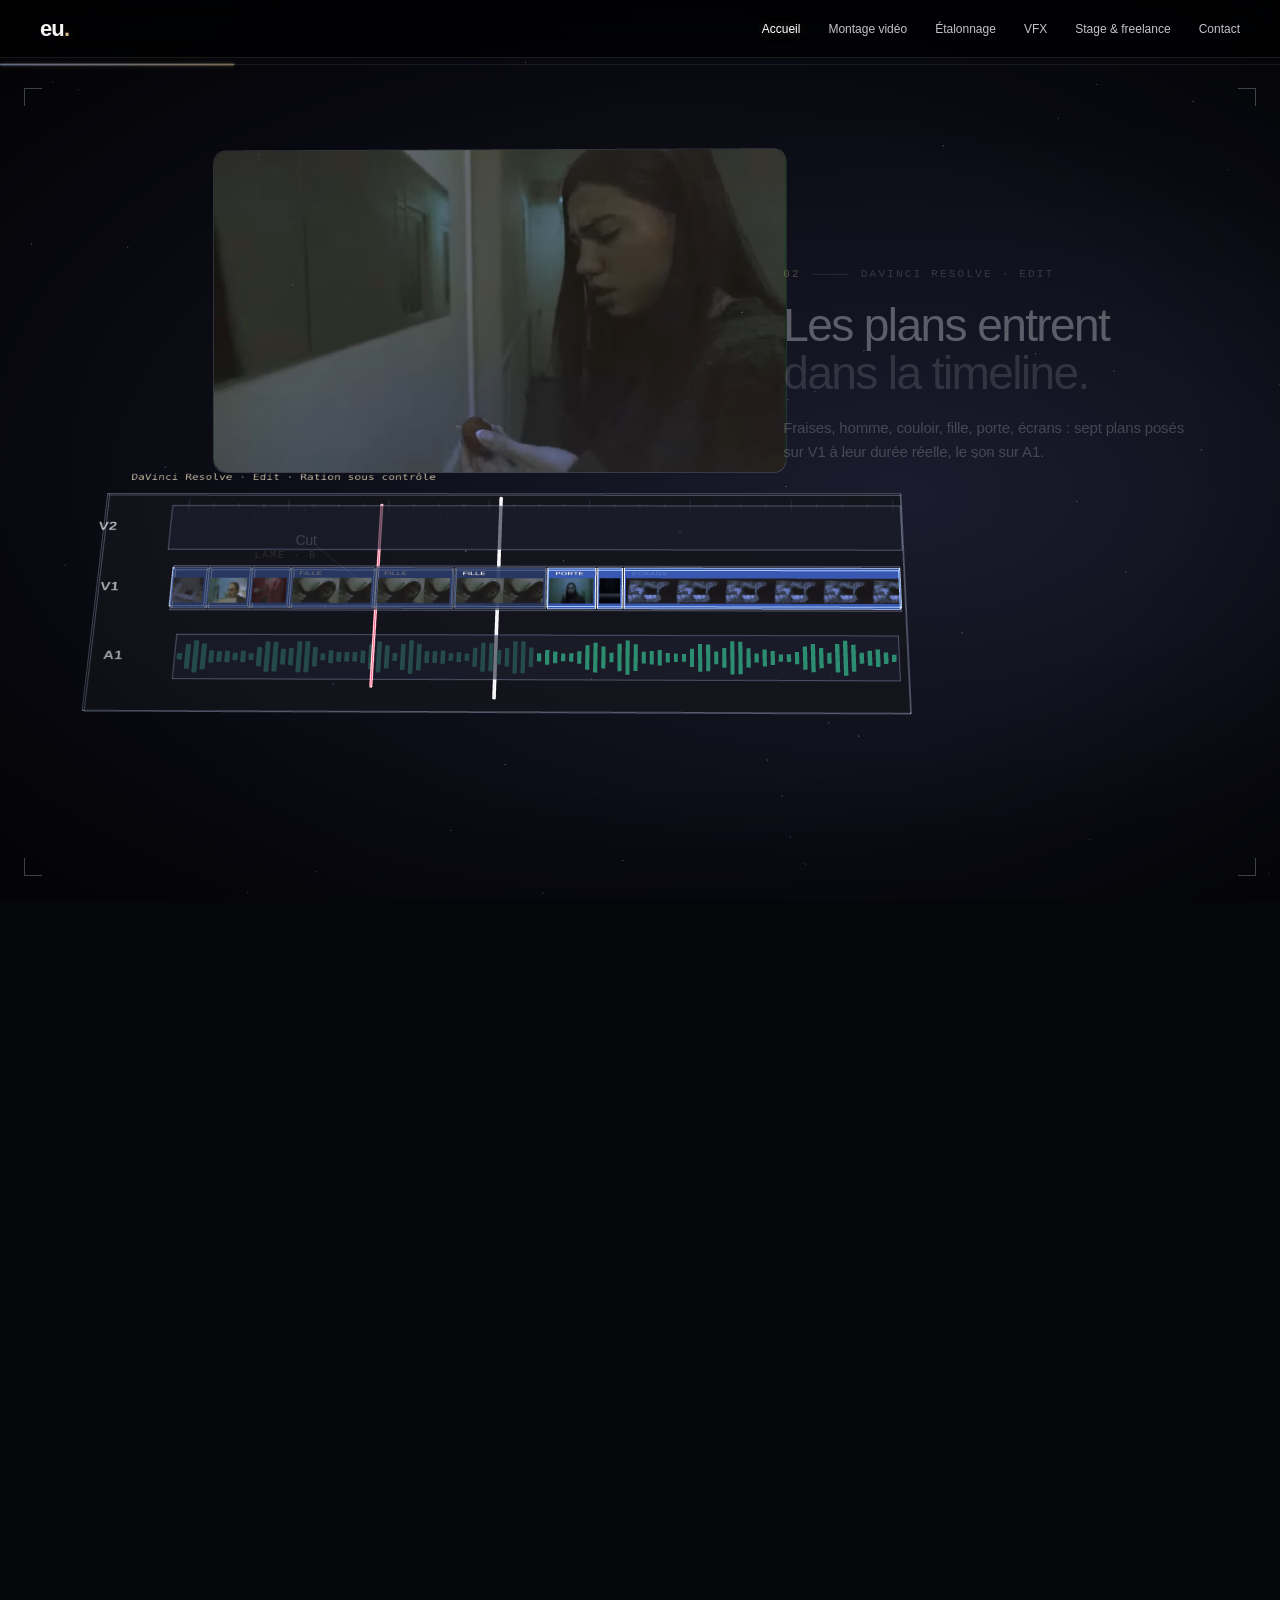
==== index.html @ d34fe2eb "Titres : le liquid glass rouge épouse exactement le cadre en verre Co-Authored-By: Claude Opus 5.5 (" ====
<!DOCTYPE html>
<html lang="fr">
<head>
<meta charset="utf-8">
<meta name="viewport" content="width=device-width, initial-scale=1">
<meta http-equiv="Content-Security-Policy" content="default-src 'self'; script-src 'self' https://www.instagram.com; style-src 'self' 'unsafe-inline' https://fonts.googleapis.com; font-src 'self' https://fonts.gstatic.com; img-src 'self' data: https://i.ytimg.com https://*.cdninstagram.com https://www.instagram.com; frame-src https://www.youtube-nocookie.com https://www.linkedin.com https://www.instagram.com; connect-src 'self' https://www.instagram.com; object-src 'none'; base-uri 'self'; form-action 'none'; upgrade-insecure-requests">
<meta name="referrer" content="strict-origin-when-cross-origin">
<title>Elishay Unglik — Monteur vidéo / VFX</title>
<meta name="description" content="Elishay Unglik, monteur vidéo, VFX et étalonnage. Le parcours d'un plan de Ration sous contrôle, de la timeline DaVinci à l'étalonnage.">
<link rel="preconnect" href="https://fonts.googleapis.com">
<link rel="preconnect" href="https://fonts.gstatic.com" crossorigin>
<link href="https://fonts.googleapis.com/css2?family=IBM+Plex+Mono:wght@400;500&family=Inter:wght@300;400;500;600;700;800&display=swap" rel="stylesheet">
<link rel="stylesheet" href="style.css?v=202610111950">
<style>
  html,body{background:#05060a}
  body{background:radial-gradient(120% 90% at 70% 55%,#1a1c2e 0%,#0b0c14 45%,#040408 100%) fixed}
  #cam3d{position:fixed;inset:0;width:100%;height:100%;display:block;z-index:0}
  .cam-vignette{position:fixed;inset:0;z-index:1;pointer-events:none;background:radial-gradient(80% 70% at 50% 50%,transparent 55%,rgba(0,0,0,.6) 100%)}
  .cam-frame{position:fixed;inset:88px 24px 24px;z-index:1;pointer-events:none}
  .cam-frame i{position:absolute;width:18px;height:18px;border-color:rgba(220,226,245,.28);border-style:solid;border-width:0}
  .cam-frame i:nth-child(1){top:0;left:0;border-top-width:1px;border-left-width:1px}
  .cam-frame i:nth-child(2){top:0;right:0;border-top-width:1px;border-right-width:1px}
  .cam-frame i:nth-child(3){bottom:0;left:0;border-bottom-width:1px;border-left-width:1px}
  .cam-frame i:nth-child(4){bottom:0;right:0;border-bottom-width:1px;border-right-width:1px}
  .cam-progress{position:fixed;left:0;right:0;top:64px;height:1px;z-index:5;background:rgba(255,255,255,.08)}
  .cam-progress span{display:block;height:100%;background:linear-gradient(90deg,#9fb0e8,#d4b98c);transform-origin:left;transform:scaleX(0);box-shadow:0 0 10px rgba(212,185,140,.5)}
  .cam-page .topbar{position:fixed;top:0;left:50%;transform:translateX(-50%);width:min(100% - 32px,1200px);z-index:6}
  #cam-lines{position:fixed;inset:0;width:100%;height:100%;z-index:2;pointer-events:none}
  #cam-lines line{stroke:rgba(225,230,248,.7);stroke-width:1}
  #cam-labels{position:fixed;inset:0;z-index:3;pointer-events:none}
  .cam-label{position:absolute;left:0;top:0;display:flex;flex-direction:column;gap:3px;white-space:nowrap;opacity:0}
  .cam-label.is-left{align-items:flex-end;text-align:right}
  .cam-label-t{font-size:14px;color:#f3f4f8;letter-spacing:-.01em}
  .cam-label-s{font:500 10px/1 'IBM Plex Mono',monospace;letter-spacing:.18em;color:rgba(212,185,140,.85)}
  .cam-panels{position:fixed;inset:0;z-index:4;pointer-events:none}
  .cam-panel{position:absolute;top:50%;margin-top:-170px;width:min(420px,40vw);visibility:hidden;opacity:0}
  .cam-panel.left{left:max(40px,6vw)}
  .cam-panel.right{right:max(40px,6vw)}
  .cam-panel.center{left:50%;margin-left:min(-210px,-20vw);text-align:center;top:auto;bottom:12vh;margin-top:0}
  .cam-panel a,.cam-panel button{pointer-events:auto}
  .cam-eyebrow{display:flex;align-items:center;gap:12px;font:500 11px/1 'IBM Plex Mono',monospace;letter-spacing:.2em;color:rgba(230,233,245,.55);margin-bottom:22px}
  .cam-eyebrow b{font-weight:500;color:#d4b98c}
  .cam-eyebrow i{width:36px;height:1px;background:rgba(230,233,245,.35)}
  .cam-panel.center .cam-eyebrow{justify-content:center}
  .cam-panel h2,.cam-panel .cam-h{margin:0 0 18px;font-size:clamp(30px,3.6vw,50px);line-height:1.04;letter-spacing:-.035em;font-weight:500;color:#f5f5f7}
  .cam-panel h2 em,.cam-panel .cam-h em{font-style:normal;color:rgba(245,245,247,.42)}
  .cam-panel p{margin:0;font-size:15px;line-height:1.6;color:rgba(235,237,245,.68)}
  .cam-stats{display:flex;gap:34px;margin-top:28px}
  .cam-stats.center{justify-content:center}
  .cam-stats div{display:flex;flex-direction:column;gap:8px}
  .cam-stats strong{font-size:30px;font-weight:400;letter-spacing:-.03em;color:#f5f5f7}
  .cam-stats span{font:500 10px/1 'IBM Plex Mono',monospace;letter-spacing:.18em;color:rgba(230,233,245,.45)}
  .cam-cta{display:flex;gap:12px;margin-top:28px;flex-wrap:wrap}
  .cam-panel.center .cam-cta{justify-content:center}
  .cam-spacer{height:800vh;position:relative}
  .cam-spacer #contact{position:absolute;bottom:0;height:1px;width:1px}
  .cam-mail{font:500 15px/1.4 'IBM Plex Mono',monospace;color:#d4b98c!important;user-select:all}
  .cam-hint{position:fixed;left:50%;bottom:28px;transform:translateX(-50%);z-index:4;font:500 10px/1 'IBM Plex Mono',monospace;letter-spacing:.24em;color:rgba(230,233,245,.45);transition:opacity .4s}
  @media (max-width:759px){
    .cam-panel,.cam-panel.left,.cam-panel.right,.cam-panel.center{left:20px;right:20px;width:auto;top:auto;bottom:40px;margin:0;text-align:left}
    .cam-panel.center .cam-eyebrow,.cam-panel.center .cam-cta,.cam-stats.center{justify-content:flex-start}
    .cam-panel h2,.cam-panel .cam-h{font-size:30px}
    .cam-panel p{font-size:14px}
    .cam-stats{gap:22px;margin-top:18px}
    .cam-stats strong{font-size:24px}
    .cam-frame{inset:80px 12px 12px}
    .cam-label-t{font-size:12px}
    .cam-hint{display:none}
  }
</style>
</head>
<body class="cam-page">
<div class="page">
<header class="topbar">
  <a href="index.html" class="logo" aria-label="Accueil">eu<span class="accent">.</span></a>
  <nav class="nav mono">
    <a href="index.html" class="active" aria-current="page">Accueil</a>
    <a href="projets.html">Montage vidéo</a>
    <a href="etalonnage.html">Étalonnage</a>
    <a href="vfx.html">VFX</a>
    <a href="freelance.html">Stage &amp; freelance</a>
    <a href="index.html#contact">Contact</a>
  </nav>
</header>
</div>

<div class="cam-progress" aria-hidden="true"><span></span></div>
<canvas id="cam3d" aria-hidden="true"></canvas>
<div class="cam-vignette" aria-hidden="true"></div>
<div class="cam-frame" aria-hidden="true"><i></i><i></i><i></i><i></i></div>
<svg id="cam-lines" aria-hidden="true"></svg>
<div id="cam-labels" aria-hidden="true"></div>

<main class="cam-panels">
  <section class="cam-panel left">
    <div class="cam-eyebrow"><b>01</b><i></i>ELISHAY UNGLIK · MONTEUR VIDÉO / VFX</div>
    <h1 class="cam-h">Le rush, <em>tel qu'il sort de la caméra.</em></h1>
    <p>Voici le parcours d'un plan de Ration sous contrôle (EICAR 2026), du LOG brut à l'image finale : montage, VFX et étalonnage.</p>
    <div class="cam-cta"><a href="#" class="btn btn-fill" data-next>Décortiquer ↓</a><a href="projets.html" class="btn btn-line">Voir les projets</a></div>
  </section>
  <section class="cam-panel right">
    <div class="cam-eyebrow"><b>02</b><i></i>DAVINCI RESOLVE · EDIT</div>
    <h2>Les plans entrent <em>dans la timeline.</em></h2>
    <p>Fraises, homme, couloir, fille, porte, écrans : sept plans posés sur V1 à leur durée réelle, le son sur A1.</p>
  </section>
  <section class="cam-panel left">
    <div class="cam-eyebrow"><b>03</b><i></i>CUT · ZOOM</div>
    <h2>Couper au bon moment, <em>recadrer au plus juste.</em></h2>
    <p>Un coup de lame ouvre le long plan de la fille, puis un zoom resserre le cadre sur l'action.</p>
  </section>
  <section class="cam-panel right">
    <div class="cam-eyebrow"><b>04</b><i></i>REMPLACEMENT</div>
    <h2>Le méchant <em>prend sa place.</em></h2>
    <p>Le morceau coupé est remplacé par le plan B, calé à l'image près dans la timeline.</p>
  </section>
  <section class="cam-panel left">
    <div class="cam-eyebrow"><b>05</b><i></i>AFTER EFFECTS · ROTO</div>
    <h2>L'image se sépare <em>en calques.</em></h2>
    <p>La comédienne est détourée avec une spline de rotoscopie : elle passe sur son propre calque, prête pour les effets.</p>
  </section>
  <section class="cam-panel right">
    <div class="cam-eyebrow"><b>06</b><i></i>AFTER EFFECTS · MOTION</div>
    <h2>Le titre s'anime <em>et suit le visage.</em></h2>
    <p>Un point de tracking accroche les éléments graphiques au visage pendant que le titre entre dans le cadre.</p>
  </section>
  <section class="cam-panel left">
    <div class="cam-eyebrow"><b>07</b><i></i>DAVINCI RESOLVE · COLOR</div>
    <h2>Du LOG <em>au FINAL.</em></h2>
    <p>Les roues Lift, Gamma et Gain et trois nœuds de correction donnent au film ses verts froids et ses ombres denses. Le volet montre l'avant et l'après.</p>
  </section>
  <section class="cam-panel center">
    <div class="cam-eyebrow"><b>08</b><i></i>CONTACT</div>
    <h2>Un projet <em>à monter ?</em></h2>
    <p class="cam-mail">elishay.unglik@gmail.com</p>
    <div class="cam-cta"><a href="mailto:elishay.unglik@gmail.com" class="btn btn-fill">M'écrire</a><a href="https://www.instagram.com/eli.glik/" target="_blank" rel="noopener" class="btn btn-line">@eli.glik</a><a href="assets/Elishay-Unglik-CV.pdf" target="_blank" rel="noopener" download class="btn btn-line">CV ↓</a><a href="projets.html" class="btn btn-line">Voir les projets</a></div>
  </section>
</main>
<div class="cam-hint" aria-hidden="true">SCROLLEZ POUR DÉCORTIQUER</div>
<div class="cam-spacer"><span id="contact"></span></div>

<script type="module" src="assets/test2.js?v=202610111924"></script>
</body>
</html>
---- style.css ----
/* Coolvetica (Typodermic, dafont) : déposer le fichier dans assets/fonts/ */
@font-face{font-family:'Coolvetica';src:url('assets/fonts/coolvetica.woff2') format('woff2'),url('assets/fonts/coolvetica.otf') format('opentype'),url('assets/fonts/coolvetica.ttf') format('truetype');font-weight:400 900;font-display:swap}
:root{
  --display:'Coolvetica','Inter',system-ui,sans-serif;
  --accent:#4B5A2A;
  --bg:#F7F3F2;
  --surface:#EEE7E5;
  --line:#E0D8D6;
  --line-strong:#B8AEAC;
  --ink:#161615;
  --text:#2a2926;
  --muted:#6a6762;
  --body:#4a4844;
  --dark:#2c3319;
  --mono:'IBM Plex Mono',monospace;
}
*{box-sizing:border-box}
html{scroll-behavior:smooth}
body{margin:0;background:var(--bg);color:var(--text);font-family:'Inter',system-ui,sans-serif;-webkit-font-smoothing:antialiased}
a{color:var(--ink);text-decoration:none}
a:hover{color:var(--accent)}
img{max-width:100%}
.mono{font-family:var(--mono)}
.accent{color:var(--accent)}
.heavy{font-weight:800}
.muted{color:var(--muted);font-weight:300}
.tabular{font-variant-numeric:tabular-nums}

.page{max-width:1280px;margin:0 auto;padding:0 clamp(16px,5vw,64px);display:flex;flex-direction:column}

/* Header */
.topbar{display:flex;flex-wrap:wrap;gap:16px 32px;justify-content:space-between;align-items:center;padding:28px 0;border-bottom:1px solid var(--line)}
.logo{display:flex;align-items:center;justify-content:center;width:48px;height:48px;border:1px solid var(--accent);font-weight:500;font-size:20px;letter-spacing:-1px}
.nav{display:flex;flex-wrap:wrap;gap:8px 28px;font-size:13px;letter-spacing:1px;text-transform:uppercase}
.nav a{color:var(--body);padding:12px 0}

/* Hero */
.hero{display:flex;flex-direction:column;gap:56px;padding:clamp(56px,9vw,120px) 0 64px}
.meta{display:flex;flex-wrap:wrap;gap:8px 24px;justify-content:space-between;font-size:12px;letter-spacing:1.5px;color:var(--muted)}
.hero h1{margin:0;font-weight:300;font-size:clamp(44px,8vw,120px);line-height:1;letter-spacing:-.05em;color:var(--ink)}
.hero-foot{display:flex;flex-direction:column;gap:32px}
.hero-cta{display:flex;flex-direction:column;gap:20px;align-items:flex-start}
.hero-tags{display:flex;flex-direction:column;gap:6px;font-size:13px;letter-spacing:1px;color:var(--muted)}
.buttons{display:flex;flex-wrap:wrap;gap:12px}
.btn{display:inline-flex;align-items:center;gap:12px;min-height:48px;padding:0 26px;font-weight:500;font-size:15px}
.btn-lg{min-height:56px;padding:0 28px;font-size:16px}
.btn-fill{background:var(--accent);color:var(--bg)}
.btn-fill:hover{color:var(--bg);background:#3d4a22}
.btn-line{border:1px solid var(--line-strong);color:var(--ink)}

/* Cards */
.card{position:relative;display:flex;flex-direction:column;justify-content:space-between;background:var(--surface);border:1px solid var(--line);color:var(--ink);overflow:hidden;transition:border-color .2s,transform .2s}
.card:hover{border-color:var(--accent);transform:translateY(-3px);color:var(--ink)}
.card-meta{position:relative;z-index:1;display:flex;justify-content:space-between;gap:12px;font-size:11px;letter-spacing:1px;color:var(--muted)}


/* Sections */
.section{display:flex;flex-direction:column;gap:32px;padding:clamp(80px,10vw,128px) 0 0}
#parcours{gap:48px}
#competences{gap:40px}
.section-head{position:relative;display:flex;flex-wrap:wrap;gap:12px;justify-content:space-between;align-items:baseline;padding-top:24px}
.section-head .wipe-in{position:absolute;top:0;left:0;right:0;height:1px;background:var(--accent)}
.section-head h2{margin:0;font-weight:500;font-size:clamp(32px,4vw,48px);letter-spacing:-.03em;color:var(--ink)}
.section-head .mono{font-size:13px}

/* Projects */
.grid{display:grid;grid-template-columns:repeat(auto-fill,minmax(min(100%,340px),1fr));gap:16px}
.project{aspect-ratio:3/2;padding:28px}
.card-body{position:relative;z-index:1;display:flex;flex-direction:column;gap:10px}
.card-title{font-weight:500;font-size:30px;letter-spacing:-.03em;line-height:1.1}
.card-sub{font-size:14px;color:#5a5853}

.project.dark{background:var(--dark);border-color:var(--dark);color:#f2f2ef}
.project.dark .card-meta{color:#d4b98c}
.project.dark .card-sub{color:#d6d0c4}
.project.dark:hover{color:#f2f2ef;border-color:#d4b98c}

.project.service{background:var(--bg);border:1px dashed var(--accent)}
.project.service .card-meta{color:var(--accent)}

/* Project cards with a video thumbnail */
.project.has-thumb{background:var(--dark);border-color:var(--dark);color:#f2f2ef}
.project.has-thumb .thumb{position:absolute;inset:0;width:100%;height:100%;object-fit:cover;filter:saturate(.9);transition:transform .6s cubic-bezier(.19,1,.22,1)}
.project.has-thumb::after{content:"";position:absolute;inset:0;background:linear-gradient(180deg,rgba(22,22,21,.55) 0%,rgba(22,22,21,.05) 35%,rgba(22,22,21,.15) 55%,rgba(22,22,21,.85) 100%)}
.project.has-thumb .card-meta{color:#ece4d6}
.project.has-thumb .card-sub{color:#d6d0c4}
.project.has-thumb:hover{color:#f2f2ef;border-color:#d4b98c}
.project.has-thumb:hover .thumb{transform:scale(1.04)}

/* About */
.about{display:grid;grid-template-columns:repeat(auto-fit,minmax(min(100%,380px),1fr));gap:48px 72px;align-items:start}
.portrait{position:relative;border:1px solid var(--accent);padding:14px}
.portrait img{display:block;width:100%;aspect-ratio:4/5;object-fit:cover;object-position:50% 30%;filter:grayscale(1) contrast(1.05)}
.corner{position:absolute;font-size:15px}
.corner.tl{top:-10px;left:-6px}
.corner.br{bottom:-11px;right:-6px}
.about-text{display:flex;flex-direction:column;gap:28px}
.lead{margin:0;font-weight:300;font-size:clamp(26px,3vw,38px);line-height:1.2;letter-spacing:-.02em;color:var(--ink)}
.bio{margin:0;font-size:17px;line-height:1.7;color:var(--body)}
.timeline{display:flex;flex-direction:column;font-size:15px}
.row{display:grid;grid-template-columns:120px minmax(0,1fr);gap:16px;padding:18px 0;border-top:1px solid var(--line)}
.row:last-child{border-bottom:1px solid var(--line)}
.row>.mono{font-size:12px;padding-top:3px}
.row>div{display:flex;flex-direction:column;gap:4px}
.row-title{color:var(--ink);font-weight:500}
.row-sub{color:var(--muted)}

/* Skills */
.skills{display:grid;grid-template-columns:repeat(auto-fit,minmax(min(100%,260px),1fr));gap:16px}
.skill-box{display:flex;flex-direction:column;gap:18px;padding:28px;background:var(--surface)}
.skill-box .label{font-size:12px;letter-spacing:1px;color:var(--muted)}
.icons{display:flex;flex-wrap:wrap;gap:12px;align-items:center}
.icons img{width:44px;height:44px;border-radius:9px;object-fit:contain}

/* Contact */
.contact{display:flex;flex-direction:column;gap:40px;padding:clamp(96px,12vw,160px) 0 clamp(80px,10vw,120px)}
.contact-meta{padding-top:24px;border-top:1px solid var(--accent)}
.contact h2{margin:0;font-weight:300;font-size:clamp(44px,8vw,120px);line-height:1.02;letter-spacing:-.05em;color:var(--ink)}

.footer{display:flex;flex-wrap:wrap;gap:12px 24px;justify-content:space-between;padding:28px 0 36px;border-top:1px solid var(--line);font-size:12px;letter-spacing:1px;color:var(--muted)}

/* Animations */
@keyframes lineUp{from{transform:translateY(105%)}to{transform:translateY(0)}}
@keyframes dotPop{0%{transform:scale(0)}70%{transform:scale(1.4)}100%{transform:scale(1)}}
@keyframes wipe{from{transform:scaleX(0)}to{transform:scaleX(1)}}
@keyframes track{from{letter-spacing:.6em;opacity:0;filter:blur(6px)}to{opacity:1;filter:blur(0)}}
@keyframes fadeUp{from{opacity:0;transform:translateY(18px)}to{opacity:1;transform:none}}
@keyframes blink{0%,49%{opacity:1}50%,100%{opacity:.15}}
@keyframes reveal{from{clip-path:inset(0 100% 0 0);transform:translateX(-24px)}to{clip-path:inset(0 0 0 0);transform:none}}
.mask{display:block;overflow:hidden;padding:.12em .2em .2em 0;margin:-.12em 0 -.14em}
.mask>span{display:inline-block;animation:lineUp 1.1s cubic-bezier(.19,1,.22,1) both}
.d1{animation-delay:.15s!important}.d2{animation-delay:.32s!important}
.pop{display:inline-block;animation:dotPop .6s cubic-bezier(.34,1.56,.64,1) 1.05s both}
.rule{height:1px;background:var(--accent);transform-origin:left;animation:wipe 1.2s cubic-bezier(.77,0,.18,1) .6s both}
.track{animation:track 1.1s ease-out .2s both}
.fade{animation:fadeUp .9s ease-out 1.1s both}
.rec{animation:blink 1s steps(1) infinite}
@supports (animation-timeline:view()){
  .reveal{animation:reveal linear both;animation-timeline:view();animation-range:entry 10% cover 30%}
  .wipe-in{transform-origin:left;animation:wipe linear both;animation-timeline:view();animation-range:entry 0% cover 25%}
  .wipe-in.static{animation:none}
  .mask-scroll>span{display:inline-block;animation:lineUp linear both;animation-timeline:view();animation-range:entry 20% cover 35%}
}
@media (prefers-reduced-motion:reduce){*{animation:none!important;transition:none!important}html{scroll-behavior:auto}}

/* Multi-page: nav active, page heroes */
.nav a.active{color:var(--accent)}
.nav a.active::after{content:"";display:block;height:1px;background:var(--accent);margin-top:4px}
.page-hero{display:flex;flex-direction:column;gap:40px;padding:clamp(48px,8vw,104px) 0 0}
.page-hero h1{margin:0;font-weight:300;font-size:clamp(48px,9vw,136px);line-height:1;letter-spacing:-.05em;color:var(--ink)}
.page-intro{display:flex;flex-wrap:wrap;gap:16px 64px;justify-content:space-between;align-items:flex-end}
.page-intro .bio{max-width:62ch;min-width:0}
.section-tight{padding-top:clamp(56px,7vw,88px)}

/* Home: explore cards */
.explore{display:flex;flex-direction:column;gap:16px}
.explore-card{aspect-ratio:21/8;min-height:240px;max-width:100%;padding:clamp(20px,3vw,36px)}
.explore-card .explore-title{font-size:clamp(40px,6vw,88px)}
.explore-title{font-weight:800;font-size:clamp(36px,4vw,52px);letter-spacing:-.04em;line-height:1}
.card.dark{background:var(--dark);border-color:var(--dark);color:#f2f2ef}
.card.dark .card-meta{color:#d4b98c}
.card.dark .card-sub{color:#d6d0c4}
.card.dark:hover{color:#f2f2ef;border-color:#d4b98c}
.card.has-thumb{background:var(--dark);border-color:var(--dark);color:#f2f2ef}
.card.has-thumb .thumb{position:absolute;inset:0;width:100%;height:100%;object-fit:cover;transition:transform .6s cubic-bezier(.19,1,.22,1)}
.card.has-thumb::after{content:"";position:absolute;inset:0;background:linear-gradient(180deg,rgba(22,22,21,.55) 0%,rgba(22,22,21,.05) 35%,rgba(22,22,21,.15) 55%,rgba(22,22,21,.85) 100%)}
.card.has-thumb .card-meta{color:#ece4d6}
.card.has-thumb .card-sub{color:#d6d0c4}
.card.has-thumb:hover{color:#f2f2ef;border-color:#d4b98c}
.card.has-thumb:hover .thumb{transform:scale(1.04)}

/* Étalonnage: large film rows */
.grades{display:flex;flex-direction:column}
.grade{display:grid;grid-template-columns:minmax(0,1.6fr) minmax(0,1fr);gap:24px 48px;align-items:end;padding:32px 0;border-top:1px solid var(--line);color:var(--ink)}
.grade:last-child{border-bottom:1px solid var(--line)}
.grade:hover{color:var(--ink)}
.grade-media{position:relative;aspect-ratio:16/9;max-width:100%;background:var(--dark);overflow:hidden}
.grade-media .thumb{position:absolute;inset:0;width:100%;height:100%;object-fit:cover;transition:transform .6s cubic-bezier(.19,1,.22,1)}
.grade:hover .grade-media .thumb{transform:scale(1.03)}
.grade-play{position:absolute;z-index:1;left:20px;bottom:20px;width:56px;height:56px;border:1px solid rgba(247,238,230,.7);display:flex;align-items:center;justify-content:center;background:rgba(22,22,21,.35)}
.grade-tc{position:absolute;z-index:1;right:16px;top:14px;font-size:11px;letter-spacing:1px;color:#ece4d6}
.grade-info{display:flex;flex-direction:column;gap:10px;min-width:0}
.grade-meta{font-size:11px;letter-spacing:1px;color:var(--muted)}
.grade-title{font-weight:500;font-size:clamp(26px,3vw,38px);letter-spacing:-.03em;line-height:1.1}
.grade:hover .grade-title{color:var(--accent)}
@media (max-width:760px){.grade{grid-template-columns:1fr}}

/* VFX */
.vfx-layout{display:grid;grid-template-columns:1fr;gap:16px;margin-top:24px}
.vfx-empty{min-height:340px;padding:28px;background:var(--bg);border:1px dashed var(--accent)}
.vfx-empty:hover{transform:none}
.vfx-empty .card-sub{max-width:44ch}
.tech-list{list-style:none;margin:0 0 8px;padding:0;display:flex;flex-direction:column}
.tech-list li{display:flex;flex-direction:column;gap:4px;padding:14px 0;border-top:1px solid var(--line)}
.tech-list li:last-child{border-bottom:1px solid var(--line)}

/* Display face */
h1,h2,.card-title,.explore-title,.grade-title,.lead,.logo{font-family:var(--display);font-synthesis:none}
.page-hero h1{font-size:clamp(44px,7.5vw,112px)}

/* Stage & freelance */
.missions{display:flex;flex-direction:column}
.mission{display:grid;grid-template-columns:56px minmax(0,1.2fr) minmax(0,1fr);gap:24px 40px;padding:32px 0;border-top:1px solid var(--line);align-items:start}
.mission:last-child{border-bottom:1px solid var(--line)}
.mission-idx{font-size:13px;padding-top:6px}
.mission-body{display:flex;flex-direction:column;gap:12px;min-width:0}
.mission-body h3{margin:0}
.mission-body h3 a{color:var(--ink)}
.mission-body h3 a:hover{color:var(--accent)}
.mission-list{margin:0;padding-left:18px;color:var(--body);font-size:16px;line-height:1.6;max-width:60ch}
.stats{display:flex;flex-wrap:wrap;gap:12px 40px;padding-top:8px}
.stat{display:flex;flex-direction:column;gap:2px}
.stat-num{font-family:var(--display);font-size:clamp(32px,3.6vw,48px);letter-spacing:-.03em;color:var(--accent);line-height:1}
.stat-label{font-size:11px;letter-spacing:1px;color:var(--muted);text-transform:uppercase}
.mission-media{position:relative;display:flex;align-items:flex-end;aspect-ratio:16/9;max-width:100%;background:var(--dark);overflow:hidden;padding:16px;color:#ece4d6;font-size:11px;letter-spacing:1px}
.mission-media .thumb{position:absolute;inset:0;width:100%;height:100%;object-fit:cover;transition:transform .6s cubic-bezier(.19,1,.22,1)}
.mission-media:hover .thumb{transform:scale(1.03)}
.mission-media-dark:hover{color:#d4b98c}
.stage-card{min-height:0;gap:40px}
.stage-card .card-body{gap:16px}
@media (max-width:860px){.mission{grid-template-columns:1fr}.mission-idx{padding-top:0}}

/* Lecteur vidéo intégré */
.player{position:fixed;inset:0;z-index:100;background:rgba(22,22,21,.92);display:flex;flex-direction:column;align-items:center;justify-content:center;gap:14px;padding:16px}
.player[hidden]{display:none}
.player-bar{width:min(1200px,100%);display:flex;justify-content:space-between;align-items:center;font-size:12px;letter-spacing:1.5px;color:#d4b98c}
.player-close{font:inherit;letter-spacing:inherit;color:var(--bg);background:none;border:1px solid rgba(247,238,230,.5);padding:10px 16px;cursor:pointer}
.player-close:hover,.player-close:focus-visible{border-color:var(--bg);outline:none}
.player-frame{width:min(1200px,100%,calc((100vh - 120px) * 16 / 9));aspect-ratio:16/9;background:#000}
.player-frame.is-post{width:min(560px,100%);aspect-ratio:auto;height:calc(100vh - 120px);background:#fff}
.player-frame iframe{display:block;width:100%;height:100%;border:0}
.player-open,.player-open body{overflow:hidden}

/* Explorer : visuel graphique dans chaque carte */
.explore-card{display:grid;grid-template-columns:minmax(0,1.5fr) minmax(0,1fr);gap:24px;align-items:stretch;aspect-ratio:auto;min-height:300px}
.explore-text{position:relative;z-index:1;display:flex;flex-direction:column;justify-content:space-between;gap:24px;min-width:0}
.explore-asset{position:relative;z-index:1;display:flex;align-items:center;justify-content:center;padding:clamp(12px,1.6vw,18px);background:rgba(18,19,16,.78);-webkit-backdrop-filter:blur(14px) saturate(1.2);backdrop-filter:blur(14px) saturate(1.2);border:1px solid rgba(255,255,255,.12);border-radius:16px;box-shadow:0 20px 50px -20px rgba(0,0,0,.6),inset 0 1px 0 rgba(255,255,255,.06);transition:transform .4s cubic-bezier(.19,1,.22,1),box-shadow .4s}
.explore-asset svg{width:100%;height:auto;max-height:220px;overflow:visible}
.explore-card:hover .explore-asset{transform:translateY(-4px);box-shadow:0 28px 60px -20px rgba(0,0,0,.7),0 0 0 1px rgba(212,185,140,.35)}
@media (max-width:760px){.explore-card{grid-template-columns:1fr;min-height:0}.explore-asset{order:-1}.explore-asset svg{max-height:150px}}

/* Oulpan Lavi : grille de reels Instagram (embed.js remplace chaque bloc par le lecteur) */
.reels{display:grid;grid-template-columns:repeat(auto-fill,minmax(min(100%,300px),1fr));gap:24px;align-items:start}
.reels .instagram-media{margin:0!important;min-width:0!important;width:100%!important;max-width:100%!important}
.reel{position:relative;aspect-ratio:9/16;background:var(--dark);border-radius:14px;overflow:hidden;padding:0;border:0}
.reel-fallback{position:absolute;inset:0;display:flex;flex-direction:column;justify-content:space-between;padding:18px;color:#ece4d6;font-size:11px;letter-spacing:1px;background:radial-gradient(120% 70% at 50% 0%,rgba(212,185,140,.22),transparent 60%),linear-gradient(160deg,#2a2520,#12100d 70%)}
.reel-play{align-self:center;display:grid;place-items:center;width:64px;height:64px;border-radius:50%;border:1px solid rgba(236,228,214,.5);font-size:20px;padding-left:4px;transition:transform .4s,background .4s}
.reel-fallback:hover .reel-play{transform:scale(1.08);background:rgba(212,185,140,.25)}
.reel-fallback:hover .reel-cta{color:#d4b98c}
.mission-cta{align-self:flex-start;margin-top:8px}
.back-link{display:inline-block;margin-top:40px;font-size:12px;letter-spacing:1px;color:var(--muted)}
.back-link:hover{color:var(--accent)}
.yt-channel{display:inline-flex;margin-top:32px}
.yt-channel + .back-link{display:block;margin-top:24px}
.mission-thumb{position:absolute;inset:0}

/* Logos des logiciels : défilement lent en boucle (main.js duplique la liste) */
.icons.marquee{display:block;flex-wrap:nowrap;overflow:hidden;-webkit-mask-image:linear-gradient(90deg,transparent,#000 8%,#000 92%,transparent);mask-image:linear-gradient(90deg,transparent,#000 8%,#000 92%,transparent)}
.marquee-track{display:flex;width:max-content;animation:marquee var(--marquee-dur,40s) linear infinite}
.marquee-set{display:flex;align-items:center;gap:40px;padding-right:40px}
.icons.marquee img{width:56px;height:56px;border-radius:12px;flex:none}
.icons.marquee:hover .marquee-track{animation-play-state:paused}
@keyframes marquee{to{transform:translateX(-50%)}}
@media (prefers-reduced-motion:reduce){.marquee-track{animation:none}.icons.marquee{-webkit-mask-image:none;mask-image:none}}
.icons.marquee{padding:4px 0 34px}
.logo-item{position:relative;display:flex;flex:none}
.logo-name{position:absolute;top:calc(100% + 10px);left:50%;transform:translate(-50%,-4px);white-space:nowrap;padding:4px 8px;font-size:10px;letter-spacing:1px;text-transform:uppercase;color:var(--bg);background:var(--ink);border-radius:4px;opacity:0;pointer-events:none;transition:opacity .2s,transform .2s}
.logo-item:hover .logo-name{opacity:1;transform:translate(-50%,0)}
.logo-item img{transition:transform .2s}
.logo-item:hover img{transform:translateY(-3px)}

/* Aberration chromatique sur les titres des rubriques de l'accueil */
.explore-card .explore-title{text-shadow:-3.5px 0 rgba(255,40,80,.75),3.5px 0 rgba(0,210,255,.75)}

/* Accueil : effet « sur place ». Chaque panneau reste collé à l'écran ; le suivant vient
   par-dessus et celui qui passe en arrière-plan se floute puis disparaît en fondu (main.js). */
.stack-panel{position:sticky;top:var(--stick,0px);background:var(--bg);will-change:opacity,filter,transform}

/* La section Explorer et sa liste s'effacent de la mise en page pour que toutes les cartes
   partagent le même conteneur que les autres panneaux et restent collées jusqu'au bout. */
.stacking #explorer,.stacking .explore{display:contents}
.stacking #explorer .section-head{margin-top:clamp(80px,10vw,128px);padding-bottom:32px}
.explore .explore-card.stack-panel{background:var(--dark);margin-bottom:20vh}
.explore .explore-card.stack-panel:last-child{margin-bottom:0}
.explore .explore-card.stack-panel:hover{transform:none}

/* ==========================================================================
   Direction artistique « premium » inspirée des pages produit Apple :
   fond noir, typographie système serrée, titres centrés en dégradé,
   cartes très arrondies, boutons pilule, barre de navigation givrée.
   ========================================================================== */
:root{
  --display:-apple-system,BlinkMacSystemFont,'SF Pro Display','Inter','Helvetica Neue',sans-serif;
  --sans:-apple-system,BlinkMacSystemFont,'SF Pro Text','Inter','Helvetica Neue',sans-serif;
  --mono:var(--sans);
  --bg:#000;
  --surface:#161617;
  --tile:#1d1d1f;
  --line:rgba(255,255,255,.1);
  --line-strong:rgba(255,255,255,.28);
  --ink:#f5f5f7;
  --text:#f5f5f7;
  --body:#a1a1a6;
  --muted:#86868b;
  --accent:#d4b98c;
  --dark:#1d1d1f;
  --radius:28px;
  --ease:cubic-bezier(.25,.1,.25,1);
}
body{font-family:var(--sans);letter-spacing:-.01em}
::selection{background:rgba(212,185,140,.35)}
a:hover{color:#fff}
.heavy{font-weight:700}
.mono{font-family:var(--sans);letter-spacing:.04em}

/* Barre de navigation givrée, collée en haut */
.topbar{position:sticky;top:0;z-index:50;padding:14px 0;border-bottom:0;gap:12px 32px}
.topbar::before{content:"";position:absolute;inset:0 50%;width:100vw;transform:translateX(-50%);z-index:-1;background:rgba(0,0,0,.72);-webkit-backdrop-filter:saturate(180%) blur(20px);backdrop-filter:saturate(180%) blur(20px);border-bottom:1px solid var(--line)}
.logo{width:auto;height:auto;border:0;font-size:22px;font-weight:600;letter-spacing:-.04em}
.nav{gap:6px 28px;font-size:12px;letter-spacing:0;text-transform:none}
.nav a{color:rgba(245,245,247,.8);padding:8px 0;transition:color .3s var(--ease)}
.nav a:hover,.nav a.active{color:#fff}
.nav a.active::after{display:none}

/* Héros centrés */
.hero,.page-hero{align-items:center;text-align:center}
.hero{gap:40px;padding:clamp(96px,14vw,180px) 0 clamp(64px,8vw,104px)}
.page-hero{gap:28px;padding:clamp(80px,11vw,150px) 0 clamp(24px,3vw,40px)}
.hero>.meta,.page-hero>.meta,.rule{display:none}
.hero h1,.page-hero h1,.contact h2{font-weight:600;letter-spacing:-.045em;line-height:1.02}
.hero h1 .mask>span,.page-hero h1 .mask>span,.contact h2 .mask>span{background:linear-gradient(180deg,#fff 35%,#9a9aa0 120%);-webkit-background-clip:text;background-clip:text;color:transparent;-webkit-text-fill-color:transparent}
.hero h1 .accent,.page-hero h1 .accent,.contact h2 .accent{color:var(--accent);-webkit-text-fill-color:var(--accent)}
.hero h1{font-size:clamp(48px,9vw,128px)}
.page-hero h1{font-size:clamp(48px,8.5vw,120px)}
.mask{padding:.08em .08em .16em}
.hero-foot,.hero-cta{align-items:center}
.hero-tags{align-items:center;font-size:17px;letter-spacing:0;color:var(--body)}
.hero-tags span:first-child{font-size:13px;font-weight:600;letter-spacing:.08em;color:var(--accent)}
.page-intro{flex-direction:column;align-items:center;gap:20px;justify-content:center}
.page-intro .bio{font-size:clamp(19px,1.8vw,24px);line-height:1.45;color:var(--body);font-weight:500;letter-spacing:-.015em}
.page-intro .hero-tags{font-size:12px;font-weight:600;letter-spacing:.08em;color:var(--accent)}
.buttons{justify-content:center;gap:14px}

/* Boutons pilule */
.btn{min-height:44px;padding:0 22px;border-radius:980px;font-size:15px;font-weight:500;letter-spacing:-.01em;transition:transform .3s var(--ease),background .3s var(--ease),color .3s var(--ease),border-color .3s var(--ease)}
.btn-lg{min-height:52px;padding:0 28px;font-size:17px}
.btn-fill{background:#f5f5f7;color:#000}
.btn-fill:hover{background:#fff;color:#000;transform:scale(1.03)}
.btn-line{border:1px solid var(--line-strong);color:var(--ink)}
.btn-line:hover{border-color:#fff;color:#fff}
.btn svg *{stroke:currentColor}
.btn svg circle[fill]{fill:currentColor}

/* Titres de section centrés, sans filet ni compteur */
.section-head{justify-content:center;text-align:center;padding-top:0}
.section-head .wipe-in,.section-head>.mono{display:none}
.section-head h2{font-weight:600;font-size:clamp(36px,5vw,64px);letter-spacing:-.04em}
.reveal{animation:none!important}

/* Cartes et tuiles */
.card{border:0;border-radius:var(--radius);background:var(--tile);transition:transform .5s var(--ease),box-shadow .5s var(--ease)}
.card:hover{transform:scale(1.015);box-shadow:0 30px 60px -30px rgba(0,0,0,.9)}
.card-meta{font-size:12px;font-weight:600;letter-spacing:.06em}
.card-sub{color:var(--body);font-size:15px}
.card-title,.explore-title,.grade-title{font-weight:600;letter-spacing:-.035em}
.project{padding:32px}
.project.has-thumb,.card.has-thumb,.card.dark,.project.dark{border:0}
.project.has-thumb:hover,.card.has-thumb:hover,.card.dark:hover{border:0}
.skill-box{border-radius:var(--radius);background:var(--tile);padding:36px}
.skill-box .label{font-size:12px;font-weight:600;letter-spacing:.08em}
.vfx-empty,.project.service{border:0;background:var(--tile)}
.explore{gap:24px}
.explore-asset{border-radius:20px;border-color:rgba(255,255,255,.08)}
.explore .explore-card.stack-panel{background:var(--tile)}

/* Étalonnage, VFX : grandes lignes de films */
.grade,.grade:last-child{border:0;padding:28px 0}
.grade-media{border-radius:22px}
.grade-play{border-radius:50%;border:0;background:rgba(255,255,255,.18);-webkit-backdrop-filter:blur(12px);backdrop-filter:blur(12px)}
.grade-meta,.stat-label{font-size:12px;font-weight:600;letter-spacing:.06em;color:var(--muted)}
.grade:hover .grade-title{color:#fff}
.tech-list li,.tech-list li:last-child{border-color:var(--line)}

/* Stage & freelance */
.mission{border-top:1px solid var(--line);padding:40px 0}
.mission-idx{color:var(--muted)}
.mission-media,.reel{border-radius:22px}
.mission-body h3 a:hover{color:#fff}
.stat-num{font-family:var(--display);font-weight:600;background:linear-gradient(180deg,#fff,#a1a1a6);-webkit-background-clip:text;background-clip:text;color:transparent}

/* Contact et pied de page */
.contact{align-items:center;text-align:center}
.contact-meta{border-top:0;padding-top:0;font-size:12px;font-weight:600;letter-spacing:.08em}
.contact h2{font-size:clamp(48px,8vw,112px)}
.footer{font-size:12px;letter-spacing:0;color:#6e6e73}
.back-link{font-size:14px;letter-spacing:0}

/* Lecteur */
.player{background:rgba(0,0,0,.8);-webkit-backdrop-filter:blur(30px) saturate(150%);backdrop-filter:blur(30px) saturate(150%)}
.player-bar{color:var(--muted);letter-spacing:.04em}
.player-close{border-radius:980px;color:#f5f5f7;border-color:var(--line-strong)}
.player-frame{border-radius:20px;overflow:hidden;box-shadow:0 40px 120px -20px rgba(0,0,0,.9)}

/* Logos : bulle de nom */
.logo-name{border-radius:980px;padding:5px 10px;letter-spacing:.02em;text-transform:none;font-size:12px}
@media (max-width:700px){.topbar{position:relative}}

/* Visuels des cartes : fenêtres façon macOS posées sur un halo, sans cadre en plus */
.explore-asset,.explore .explore-asset{padding:0;background:none;border:0;-webkit-backdrop-filter:none;backdrop-filter:none;box-shadow:none;transition:transform .7s var(--ease)}
.explore-asset::before{content:"";position:absolute;inset:12% 8%;z-index:-1;border-radius:50%;background:radial-gradient(closest-side,rgba(212,185,140,.22),transparent);filter:blur(28px)}
.explore-asset svg{max-height:240px;filter:drop-shadow(0 30px 40px rgba(0,0,0,.85))}
.explore-card:hover .explore-asset{transform:translateY(-6px) scale(1.01);box-shadow:none}

/* Aberration chromatique « optique » : franges fines et diffuses, comme en bord d'objectif */
.explore-card .explore-title{color:#f5f5f7;text-shadow:-1.6px 0 2.5px rgba(255,64,105,.55),1.6px 0 2.5px rgba(64,196,255,.55),0 0 24px rgba(255,255,255,.08)}

/* Lueur diffuse sur l'or champagne */
:root{--glow:0 0 10px rgba(212,185,140,.35),0 0 26px rgba(212,185,140,.18)}
.hero h1 .accent,.page-hero h1 .accent,.contact h2 .accent,.hero-tags span:first-child,.page-intro .hero-tags,.nav a.active,.stat-num,.accent,.player-bar{text-shadow:var(--glow)}
.nav a.active::after,.rule,.section-head .wipe-in{box-shadow:0 0 8px rgba(212,185,140,.4)}
.explore-asset svg [stroke="#d4b98c"],.explore-asset svg [fill="#d4b98c"],.explore-asset svg [fill="url(#m-v2)"]{filter:drop-shadow(0 0 4px rgba(212,185,140,.55)) drop-shadow(0 0 12px rgba(212,185,140,.25))}

/* Titres : descendantes non coupées + point doré dessiné (pas de dégradé gris dessus) */
.hero h1 .mask>span,.page-hero h1 .mask>span,.contact h2 .mask>span{padding:.04em .06em .2em 0;margin-bottom:-.2em}
.hero h1 .mask,.page-hero h1 .mask{padding-bottom:.24em;margin-bottom:-.18em}
.hero h1 .pop.accent,.page-hero h1 .pop.accent{display:inline-block;width:.17em;height:.17em;margin-left:.05em;border-radius:50%;background:var(--accent);color:transparent;-webkit-text-fill-color:transparent;text-shadow:none;box-shadow:0 0 14px rgba(212,185,140,.45),0 0 32px rgba(212,185,140,.2);font-size:inherit;line-height:0;overflow:hidden;vertical-align:baseline}
.hero h1 .pop.accent,.page-hero h1 .pop.accent{display:none}

/* Fiche projet VFX : description, logiciels, compétences */
.grade-desc{margin:0;font-size:16px;line-height:1.5;color:var(--muted)}
.grade-tools{display:flex;gap:10px}
.grade-tools img{width:32px;height:32px;border-radius:8px}
.grade-skills{display:flex;flex-direction:column;gap:6px}
.grade-skills span{font-size:15px;font-weight:500;color:#ece4d6}
.grade-skills span::before{content:"•";color:var(--accent);margin-right:10px;text-shadow:var(--glow)}
.vfx-layout{grid-template-columns:minmax(0,1fr)}.vfx-layout>.skill-box{min-width:0;max-width:100%}
.mission{grid-template-columns:minmax(0,1.2fr) minmax(0,1fr)}@media (max-width:860px){.mission{grid-template-columns:1fr}}
.reel-fallback .reel-play{margin:auto}

/* Titre de page dans un cadre en verre poli argenté */
.hero h1,.page-hero h1{position:relative;max-width:100%;box-sizing:border-box;padding:clamp(18px,2.6vw,36px) clamp(22px,4vw,64px);border-radius:clamp(22px,3vw,40px);background:linear-gradient(145deg,rgba(255,255,255,.14) 0%,rgba(200,204,212,.07) 45%,rgba(255,255,255,.03) 100%);border:1px solid rgba(220,224,232,.22);-webkit-backdrop-filter:blur(24px) saturate(1.3);backdrop-filter:blur(24px) saturate(1.3);box-shadow:inset 0 1px 0 rgba(255,255,255,.28),inset 0 -1px 0 rgba(255,255,255,.05),0 30px 80px -30px rgba(0,0,0,.9),0 0 60px rgba(200,205,215,.06)}
.hero h1::before,.page-hero h1::before{content:"";position:absolute;inset:0;border-radius:inherit;pointer-events:none;background:radial-gradient(120% 80% at 20% 0%,rgba(255,255,255,.12),transparent 55%);mix-blend-mode:screen}
.hero h1{font-size:clamp(40px,7.4vw,112px)}

/* Liquid glass sur le cadre du titre */
.hero h1,.page-hero h1{isolation:isolate;border:0;
  background:
    radial-gradient(closest-side,rgba(212,185,140,.22),transparent) 0 0/70% 140% no-repeat,
    radial-gradient(closest-side,rgba(170,185,215,.2),transparent) 100% 100%/60% 130% no-repeat,
    linear-gradient(160deg,rgba(255,255,255,.13) 0%,rgba(255,255,255,.04) 40%,rgba(255,255,255,.02) 70%,rgba(255,255,255,.08) 100%);
  -webkit-backdrop-filter:blur(30px) saturate(1.8) brightness(1.1);backdrop-filter:blur(30px) saturate(1.8) brightness(1.1);
  box-shadow:inset 0 1.5px 1px rgba(255,255,255,.55),inset 0 -1px 1px rgba(255,255,255,.18),inset 14px 0 30px -18px rgba(255,90,150,.22),inset -14px 0 30px -18px rgba(80,200,255,.22),inset 0 0 50px rgba(255,255,255,.05),0 40px 90px -40px rgba(0,0,0,.95),0 0 0 .5px rgba(255,255,255,.12);
  animation:lgFlow 14s ease-in-out infinite alternate}
.hero h1 .mask,.page-hero h1 .mask{position:relative;z-index:2}
.hero h1::before,.page-hero h1::before{content:"";position:absolute;inset:0;z-index:1;border-radius:inherit;padding:1.5px;pointer-events:none;mix-blend-mode:normal;
  background:linear-gradient(135deg,rgba(255,255,255,.95),rgba(255,255,255,.18) 22%,rgba(255,255,255,.04) 50%,rgba(255,255,255,.22) 78%,rgba(255,255,255,.8));
  -webkit-mask:linear-gradient(#000 0 0) content-box,linear-gradient(#000 0 0);-webkit-mask-composite:xor;mask:linear-gradient(#000 0 0) content-box exclude,linear-gradient(#000 0 0)}
.hero h1::after,.page-hero h1::after{content:"";position:absolute;inset:0;z-index:1;border-radius:inherit;pointer-events:none;
  background:linear-gradient(110deg,transparent 30%,rgba(255,255,255,.09) 42%,rgba(255,255,255,.22) 47%,rgba(255,255,255,.09) 52%,transparent 64%) 0 0/250% 100% no-repeat,
             radial-gradient(90% 60% at 50% -10%,rgba(255,255,255,.16),transparent 60%);
  animation:lgSheen 7s cubic-bezier(.45,0,.2,1) infinite}
@keyframes lgFlow{0%{background-position:0% 0%,100% 100%,0 0}50%{background-position:60% 80%,20% 10%,0 0}100%{background-position:100% 20%,0% 70%,0 0}}
@keyframes lgSheen{0%,35%{background-position:130% 0,0 0}75%,100%{background-position:-30% 0,0 0}}
@media (prefers-reduced-motion:reduce){.hero h1,.page-hero h1,.hero h1::after,.page-hero h1::after{animation:none}}

/* Verre en 3D : bords biseautés + tranche visible + légère inclinaison */
.hero,.page-hero{perspective:1400px}
.hero h1,.page-hero h1{transform:rotateX(9deg);transform-origin:50% 100%;
  box-shadow:
    inset 0 2px 0 rgba(255,255,255,.65),
    inset 0 14px 16px -10px rgba(255,255,255,.32),
    inset 12px 0 16px -10px rgba(255,255,255,.2),
    inset -12px 0 16px -10px rgba(255,255,255,.14),
    inset 0 -2px 0 rgba(255,255,255,.3),
    inset 0 -14px 18px -10px rgba(0,0,0,.55),
    inset 16px 0 30px -18px rgba(255,90,150,.22),
    inset -16px 0 30px -18px rgba(80,200,255,.22),
    0 1px 0 rgba(235,238,245,.55),
    0 3px 0 rgba(200,204,214,.42),
    0 5px 0 rgba(165,170,182,.32),
    0 7px 0 rgba(130,135,148,.24),
    0 9px 0 rgba(95,100,112,.18),
    0 11px 1px rgba(60,64,74,.16),
    0 24px 40px -10px rgba(0,0,0,.85),
    0 60px 90px -40px rgba(0,0,0,.95)}
@media (max-width:760px){.hero h1,.page-hero h1{transform:rotateX(6deg)}}

/* Verre 3D : bords bombés vers l'intérieur + tranche épaisse */
.hero h1,.page-hero h1{
  box-shadow:
    inset 0 0 0 1px rgba(255,255,255,.28),
    inset 0 3px 2px -1px rgba(255,255,255,.75),
    inset 0 26px 26px -16px rgba(255,255,255,.38),
    inset 24px 0 26px -16px rgba(255,255,255,.24),
    inset -24px 0 26px -16px rgba(255,255,255,.18),
    inset 0 -4px 3px -2px rgba(255,255,255,.4),
    inset 0 -30px 30px -14px rgba(0,0,0,.6),
    inset 0 0 22px 6px rgba(255,255,255,.07),
    inset 34px 0 40px -26px rgba(255,90,150,.28),
    inset -34px 0 40px -26px rgba(80,200,255,.28),
    0 1px 0 rgba(240,242,248,.6),
    0 3px 0 rgba(222,225,233,.5),
    0 5px 0 rgba(204,208,217,.44),
    0 7px 0 rgba(186,190,200,.38),
    0 9px 0 rgba(166,171,182,.33),
    0 11px 0 rgba(146,151,163,.28),
    0 13px 0 rgba(126,131,143,.24),
    0 15px 0 rgba(106,111,123,.2),
    0 17px 0 rgba(86,91,103,.17),
    0 19px 1px rgba(66,70,80,.15),
    0 21px 2px rgba(46,50,58,.14),
    0 34px 50px -10px rgba(0,0,0,.85),
    0 70px 100px -40px rgba(0,0,0,.95)}
.hero h1::before,.page-hero h1::before{padding:2px}
@media (max-width:760px){.hero h1,.page-hero h1{
  box-shadow:
    inset 0 0 0 1px rgba(255,255,255,.28),
    inset 0 3px 2px -1px rgba(255,255,255,.75),
    inset 0 18px 18px -12px rgba(255,255,255,.38),
    inset 16px 0 18px -12px rgba(255,255,255,.24),
    inset -16px 0 18px -12px rgba(255,255,255,.18),
    inset 0 -3px 2px -1px rgba(255,255,255,.4),
    inset 0 -20px 20px -10px rgba(0,0,0,.6),
    inset 0 0 14px 4px rgba(255,255,255,.07),
    inset 22px 0 26px -18px rgba(255,90,150,.28),
    inset -22px 0 26px -18px rgba(80,200,255,.28),
    0 1px 0 rgba(240,242,248,.6),0 3px 0 rgba(212,216,224,.46),0 5px 0 rgba(180,185,195,.36),0 7px 0 rgba(146,151,163,.28),0 9px 0 rgba(112,117,129,.22),0 11px 0 rgba(80,85,96,.17),0 13px 1px rgba(52,56,64,.15),
    0 26px 40px -10px rgba(0,0,0,.85)}}

/* Liquid glass façon After Effects : coussin de verre bombé (refonte 2026-10-10) */
.hero,.page-hero{perspective:none}
.hero h1,.page-hero h1{transform:none;border-radius:clamp(34px,4.6vw,64px);
  padding:clamp(22px,3vw,44px) clamp(28px,4.4vw,72px);
  background:
    radial-gradient(70% 60% at 50% 55%,rgba(0,0,0,.42),transparent 75%),
    radial-gradient(closest-side,rgba(212,185,140,.16),transparent) 0 0/70% 140% no-repeat,
    radial-gradient(closest-side,rgba(170,185,215,.16),transparent) 100% 100%/60% 130% no-repeat,
    linear-gradient(150deg,rgba(255,255,255,.2) 0%,rgba(225,228,236,.08) 35%,rgba(255,255,255,.03) 60%,rgba(255,255,255,.12) 100%);
  box-shadow:
    inset 0 0 0 1.5px rgba(255,255,255,.42),
    inset 0 0 2px 2px rgba(255,255,255,.12),
    inset 0 0 26px 10px rgba(255,255,255,.13),
    inset 0 0 60px 18px rgba(255,255,255,.04),
    inset 14px 16px 22px -10px rgba(255,255,255,.55),
    inset -14px -18px 26px -12px rgba(255,255,255,.32),
    inset 30px 0 40px -24px rgba(255,90,150,.3),
    inset -30px 0 40px -24px rgba(80,200,255,.3),
    inset 0 -26px 40px -20px rgba(212,185,140,.18),
    0 30px 60px -20px rgba(0,0,0,.9),
    0 0 50px rgba(200,205,215,.08);
  animation:lgFlow 14s ease-in-out infinite alternate,lgFloat 7s ease-in-out infinite}
.hero h1::before,.page-hero h1::before{padding:2px;
  background:conic-gradient(from 210deg,rgba(255,255,255,.95),rgba(255,255,255,.15) 18%,rgba(255,255,255,.6) 32%,rgba(255,255,255,.08) 50%,rgba(255,255,255,.85) 68%,rgba(255,255,255,.12) 84%,rgba(255,255,255,.95))}
.hero h1::after,.page-hero h1::after{
  background:
    radial-gradient(14% 22% at 9% 14%,rgba(255,255,255,.85),rgba(255,255,255,.25) 40%,transparent 70%),
    radial-gradient(6% 10% at 93% 86%,rgba(255,255,255,.7),transparent 70%),
    radial-gradient(40% 12% at 50% 5%,rgba(255,255,255,.22),transparent 70%),
    linear-gradient(110deg,transparent 30%,rgba(255,255,255,.08) 42%,rgba(255,255,255,.2) 47%,rgba(255,255,255,.08) 52%,transparent 64%) 0 0/250% 100% no-repeat;
  filter:blur(.5px);animation:lgSheen2 7s cubic-bezier(.45,0,.2,1) infinite}
@keyframes lgSheen2{0%,35%{background-position:0 0,0 0,0 0,130% 0}75%,100%{background-position:0 0,0 0,0 0,-30% 0}}
@keyframes lgFloat{0%,100%{transform:translateY(0) rotate(0)}50%{transform:translateY(-6px) rotate(-.4deg)}}
@media (max-width:760px){.hero h1,.page-hero h1{border-radius:30px;box-shadow:
    inset 0 0 0 1.5px rgba(255,255,255,.42),inset 0 0 16px 6px rgba(255,255,255,.13),
    inset 9px 10px 14px -7px rgba(255,255,255,.55),inset -9px -12px 16px -8px rgba(255,255,255,.32),
    inset 20px 0 26px -16px rgba(255,90,150,.3),inset -20px 0 26px -16px rgba(80,200,255,.3),
    0 24px 44px -16px rgba(0,0,0,.9)}}
@media (prefers-reduced-motion:reduce){.hero h1,.page-hero h1{animation:none}}
.hero h1::after,.page-hero h1::after{background:
    radial-gradient(clamp(40px,5vw,80px) clamp(18px,2vw,34px) at clamp(34px,4.4vw,72px) clamp(20px,2.4vw,38px),rgba(255,255,255,.8),rgba(255,255,255,.18) 50%,transparent 75%),
    radial-gradient(clamp(18px,2vw,30px) clamp(10px,1.2vw,16px) at calc(100% - clamp(28px,3.6vw,60px)) calc(100% - clamp(20px,2.4vw,36px)),rgba(255,255,255,.6),transparent 75%),
    radial-gradient(40% 10% at 50% 4%,rgba(255,255,255,.2),transparent 70%),
    linear-gradient(110deg,transparent 30%,rgba(255,255,255,.08) 42%,rgba(255,255,255,.2) 47%,rgba(255,255,255,.08) 52%,transparent 64%) 0 0/250% 100% no-repeat}
/* Reflets pilotés par l'inclinaison (--gx/--gy de -1 à 1, main.js) */
.hero h1,.page-hero h1{--gx:0;--gy:0}
.hero h1::before,.page-hero h1::before{background:conic-gradient(from calc(210deg + var(--gx) * 50deg + var(--gy) * 25deg),rgba(255,255,255,.95),rgba(255,255,255,.15) 18%,rgba(255,255,255,.6) 32%,rgba(255,255,255,.08) 50%,rgba(255,255,255,.85) 68%,rgba(255,255,255,.12) 84%,rgba(255,255,255,.95))}
.hero h1::after,.page-hero h1::after{background:
    radial-gradient(clamp(40px,5vw,80px) clamp(18px,2vw,34px) at calc(clamp(34px,4.4vw,72px) + (var(--gx) * -1 + 1) * 8%) calc(clamp(20px,2.4vw,38px) + (var(--gy) * -1 + 1) * 12%),rgba(255,255,255,.8),rgba(255,255,255,.18) 50%,transparent 75%),
    radial-gradient(clamp(18px,2vw,30px) clamp(10px,1.2vw,16px) at calc(100% - clamp(28px,3.6vw,60px) - (var(--gx) + 1) * 8%) calc(100% - clamp(20px,2.4vw,36px) - (var(--gy) + 1) * 12%),rgba(255,255,255,.6),transparent 75%),
    radial-gradient(45% 70% at calc(50% - var(--gx) * 45%) calc(30% - var(--gy) * 40%),rgba(255,255,255,.14),transparent 70%),
    linear-gradient(110deg,transparent 30%,rgba(255,255,255,.08) 42%,rgba(255,255,255,.2) 47%,rgba(255,255,255,.08) 52%,transparent 64%) 0 0/250% 100% no-repeat}

/* Bordure gris sombre autour de chaque vidéo */
.card.has-thumb,.project.has-thumb,.card.has-thumb:hover,.project.has-thumb:hover,.grade-media,.mission-media,.reel,.instagram-media.reel{border:1.5px solid #3a3a3e!important;box-sizing:border-box}

/* Accueil : plan d'ouverture plein écran en couches (parallaxe au scroll et à l'inclinaison) */
html{overflow-x:clip}
.hero{position:relative;min-height:calc(100vh - 72px);min-height:calc(100svh - 72px);justify-content:center;isolation:isolate}
.hero>*:not(.scene){position:relative;z-index:1}
.scene{--sy:0;position:absolute;z-index:0;top:-72px;bottom:0;left:50%;width:100vw;transform:translateX(-50%);overflow:hidden;pointer-events:none;
  -webkit-mask-image:linear-gradient(#000 70%,transparent);mask-image:linear-gradient(#000 70%,transparent)}
.layer{position:absolute;inset:-10%;will-change:transform}
/* profondeur : plus la couche est proche, plus elle bouge */
.l-stars{transform:translate3d(calc(var(--gx,0) * -6px),calc(var(--sy) * .08px + var(--gy,0) * -6px),0)}
.l-orb{transform:translate3d(calc(var(--gx,0) * -14px),calc(var(--sy) * .22px + var(--gy,0) * -12px),0)}
.l-streaks{transform:translate3d(calc(var(--gx,0) * -22px),calc(var(--sy) * .38px + var(--gy,0) * -18px),0)}
.l-film{transform:translate3d(calc(var(--gx,0) * -34px),calc(var(--sy) * .55px + var(--gy,0) * -26px),0)}
.l-glass{transform:translate3d(calc(var(--gx,0) * -48px),calc(var(--sy) * .8px + var(--gy,0) * -36px),0)}
/* étoiles / poussière de lumière */
.l-stars{background:
  radial-gradient(1px 1px at 12% 18%,rgba(255,255,255,.7),transparent),radial-gradient(1px 1px at 28% 72%,rgba(255,255,255,.5),transparent),
  radial-gradient(1.5px 1.5px at 41% 33%,rgba(236,228,214,.8),transparent),radial-gradient(1px 1px at 57% 84%,rgba(255,255,255,.45),transparent),
  radial-gradient(1px 1px at 66% 12%,rgba(255,255,255,.6),transparent),radial-gradient(1.5px 1.5px at 79% 58%,rgba(255,255,255,.55),transparent),
  radial-gradient(1px 1px at 88% 27%,rgba(236,228,214,.7),transparent),radial-gradient(1px 1px at 8% 52%,rgba(255,255,255,.4),transparent),
  radial-gradient(1px 1px at 35% 9%,rgba(255,255,255,.5),transparent),radial-gradient(1px 1px at 93% 81%,rgba(255,255,255,.5),transparent),
  radial-gradient(1px 1px at 50% 50%,rgba(255,255,255,.35),transparent),radial-gradient(1px 1px at 72% 40%,rgba(255,255,255,.4),transparent);
  animation:twinkle 6s ease-in-out infinite alternate}
@keyframes twinkle{from{opacity:.55}to{opacity:1}}
/* astre champagne avec anneau */
.orb{position:absolute;right:14%;top:22%;width:clamp(180px,26vw,420px);aspect-ratio:1;border-radius:50%;
  background:radial-gradient(circle at 32% 30%,rgba(255,244,222,.55),rgba(212,185,140,.28) 35%,rgba(70,58,40,.25) 62%,rgba(0,0,0,0) 72%);
  box-shadow:inset -30px -40px 80px rgba(0,0,0,.7),0 0 120px rgba(212,185,140,.18);filter:saturate(1.05)}
.orb-ring{position:absolute;right:calc(14% - clamp(60px,8vw,140px));top:calc(22% + clamp(70px,10vw,170px));width:calc(clamp(180px,26vw,420px) + 2 * clamp(60px,8vw,140px));height:clamp(40px,5vw,80px);
  border-radius:50%;border:1px solid rgba(236,228,214,.35);border-top-color:rgba(236,228,214,.08);transform:rotate(-14deg);box-shadow:0 0 30px rgba(212,185,140,.12)}
/* traînées de lumière */
.l-streaks span{position:absolute;height:1px;width:38vw;background:linear-gradient(90deg,transparent,rgba(255,255,255,.55),transparent);transform:rotate(-18deg);opacity:.5;animation:streak 9s linear infinite}
.l-streaks span:nth-child(1){top:30%;left:-10%}
.l-streaks span:nth-child(2){top:58%;left:20%;animation-delay:-3s;width:26vw;opacity:.35}
.l-streaks span:nth-child(3){top:78%;left:50%;animation-delay:-6s;width:30vw;opacity:.3}
@keyframes streak{from{translate:-20vw 6vw}to{translate:40vw -12vw}}
/* bandes de pellicule argentées */
.film{position:absolute;width:clamp(220px,30vw,460px);height:clamp(36px,4vw,56px);border-radius:8px;opacity:.28;
  background:
    repeating-linear-gradient(90deg,rgba(0,0,0,.9) 0 10px,transparent 10px 22px) top/100% 22% no-repeat,
    repeating-linear-gradient(90deg,rgba(0,0,0,.9) 0 10px,transparent 10px 22px) bottom/100% 22% no-repeat,
    linear-gradient(180deg,rgba(220,224,232,.55),rgba(140,145,155,.35));
  box-shadow:0 0 0 1px rgba(255,255,255,.12)}
.film.f1{left:4%;top:16%;transform:rotate(-12deg)}
.film.f2{right:2%;bottom:20%;transform:rotate(9deg);opacity:.2}
/* petits éclats de verre au premier plan */
.gl{position:absolute;aspect-ratio:1;border-radius:30%;background:linear-gradient(150deg,rgba(255,255,255,.22),rgba(255,255,255,.03) 55%,rgba(255,255,255,.1));
  -webkit-backdrop-filter:blur(10px) saturate(1.5);backdrop-filter:blur(10px) saturate(1.5);
  box-shadow:inset 0 0 0 1px rgba(255,255,255,.4),inset 6px 7px 10px -5px rgba(255,255,255,.6),inset -6px -8px 12px -6px rgba(255,255,255,.3),inset 10px 0 14px -9px rgba(255,90,150,.35),inset -10px 0 14px -9px rgba(80,200,255,.35),0 20px 40px -14px rgba(0,0,0,.8);
  animation:bob 8s ease-in-out infinite}
.g1{width:clamp(44px,5vw,84px);left:12%;top:62%;rotate:-12deg}
.g2{width:clamp(28px,3vw,52px);left:78%;top:14%;rotate:18deg;animation-delay:-2s}
.g3{width:clamp(60px,7vw,120px);right:9%;top:66%;rotate:8deg;animation-delay:-4s}
.g4{width:clamp(22px,2.2vw,38px);left:30%;top:20%;rotate:-25deg;animation-delay:-6s}
@keyframes bob{0%,100%{translate:0 0}50%{translate:0 -14px}}
@media (max-width:760px){.orb{right:-12%;top:8%;width:62vw}.orb-ring{display:none}.film.f2{display:none}.g3{right:4%;top:72%}.g1{left:6%;top:70%}}
@media (prefers-reduced-motion:reduce){.layer{transform:none!important}}
/* Android : barre des logiciels plus fine */
.is-android .icons.marquee{padding:2px 0 22px}
.is-android .marquee-set{gap:24px;padding-right:24px}
.is-android .icons.marquee img{width:38px;height:38px;border-radius:9px}

/* Fond « métal liquide » animé (canvas WebGL ajouté par main.js) */
.liquid-bg{position:fixed;inset:0;width:100%;height:100%;z-index:-1;pointer-events:none;display:block}
html.has-liquid{background:#000}
.has-liquid body{background:transparent}
.has-liquid .stack-panel:not(.explore-card){background:transparent}
/* Lisibilité des textes posés directement sur le fond liquide */
.has-liquid main p,.has-liquid main .eyebrow,.has-liquid .hero p,.has-liquid .page-hero p,.has-liquid .section-head{text-shadow:0 1px 3px rgba(0,0,0,.9),0 0 18px rgba(0,0,0,.85)}
.has-liquid .card p,.has-liquid .skill-box p,.has-liquid .explore-card p{text-shadow:none}

/* Liquid glass rouge dans le cadre des titres de page (canvas WebGL ajouté par main.js) */
.page-hero h1>.title-liquid{position:absolute;inset:0;z-index:-1;width:100%;height:100%;border-radius:inherit;pointer-events:none}
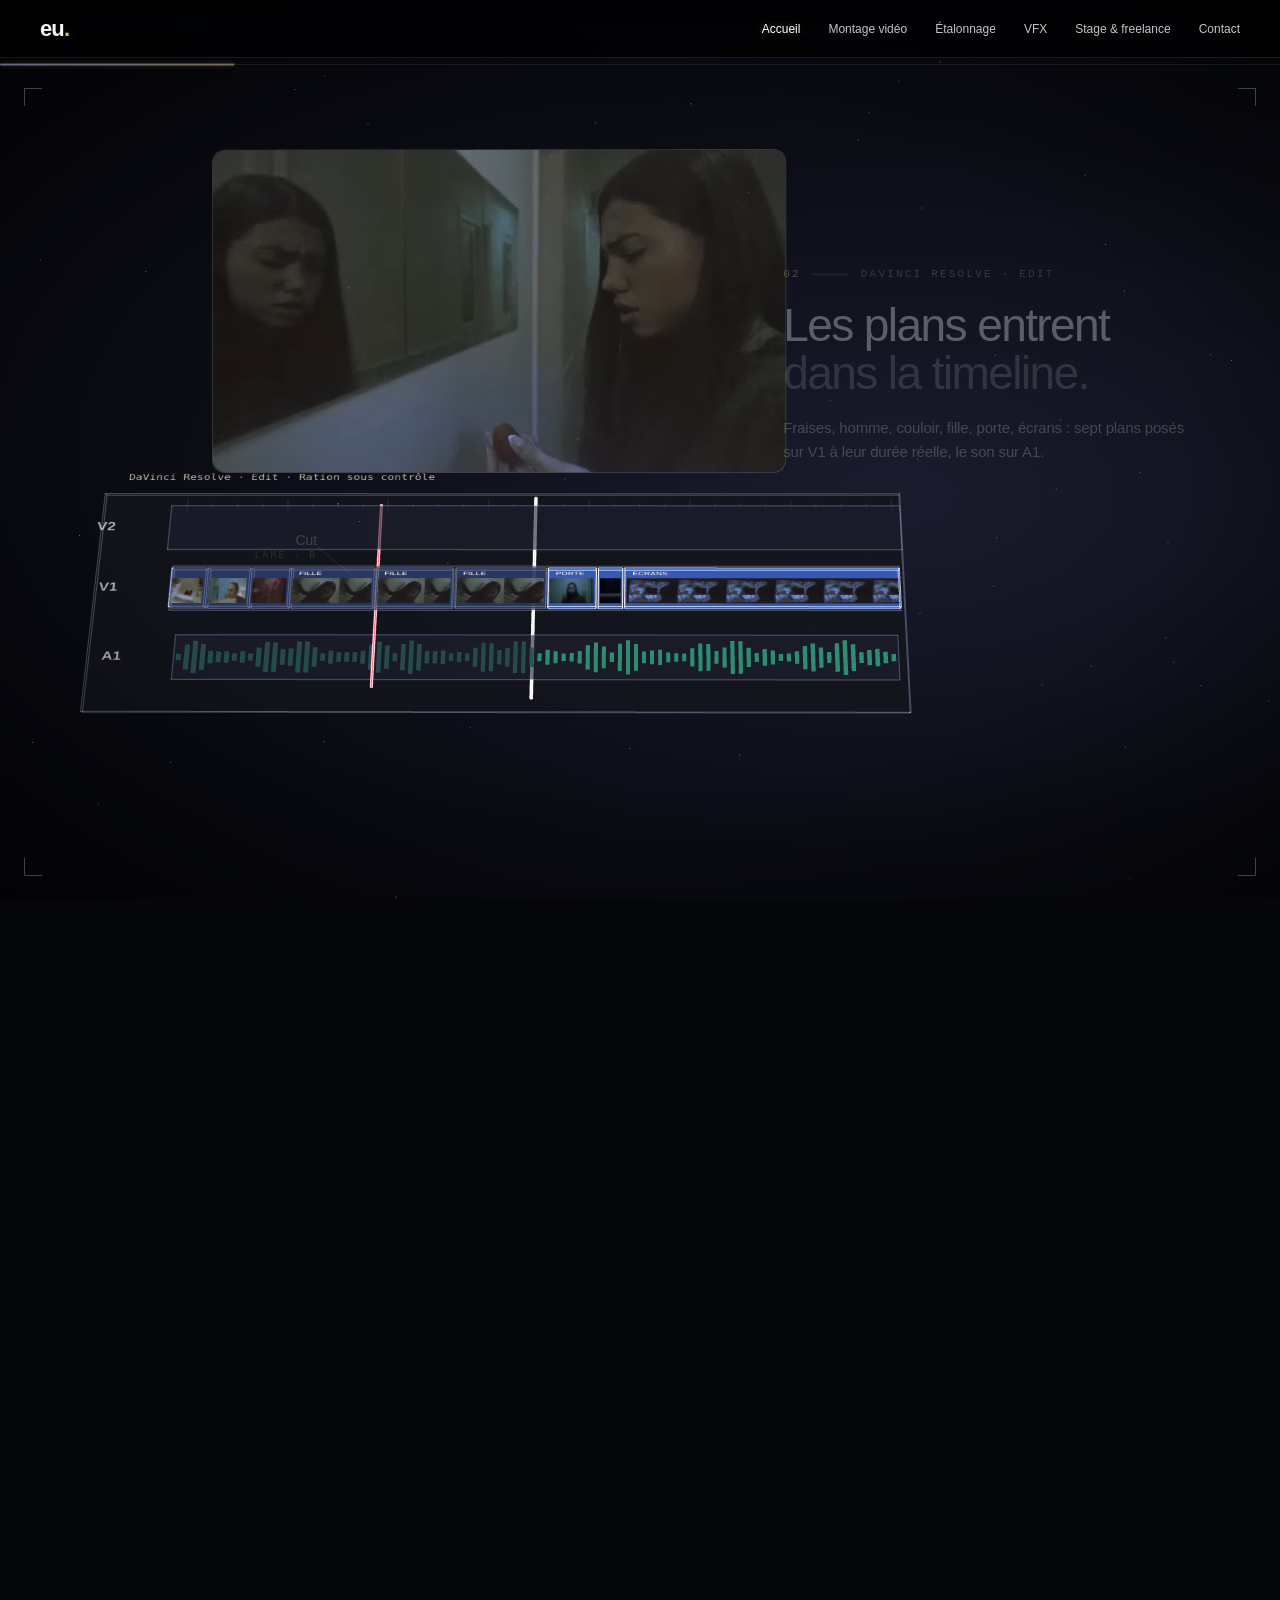
==== commit d683b1a1: "Ritual Fest : affiche nettoyée et agrandie Co-Authored-By: Claude Opus 5.5 (1M context) <noreply@ant" ====
--- a/index.html
+++ b/index.html
@@ -10,7 +10,7 @@
 <link rel="preconnect" href="https://fonts.googleapis.com">
 <link rel="preconnect" href="https://fonts.gstatic.com" crossorigin>
 <link href="https://fonts.googleapis.com/css2?family=IBM+Plex+Mono:wght@400;500&family=Inter:wght@300;400;500;600;700;800&display=swap" rel="stylesheet">
-<link rel="stylesheet" href="style.css?v=202610111950">
+<link rel="stylesheet" href="style.css?v=202610112018">
 <style>
   html,body{background:#05060a}
   body{background:radial-gradient(120% 90% at 70% 55%,#1a1c2e 0%,#0b0c14 45%,#040408 100%) fixed}
--- a/style.css
+++ b/style.css
@@ -655,3 +655,6 @@
 
 /* Liquid glass rouge dans le cadre des titres de page (canvas WebGL ajouté par main.js) */
 .page-hero h1>.title-liquid{position:absolute;inset:0;z-index:-1;width:100%;height:100%;border-radius:inherit;pointer-events:none}
+
+/* Affiche carrée (Ritual Fest) */
+.mission-poster{aspect-ratio:1/1;padding:0}
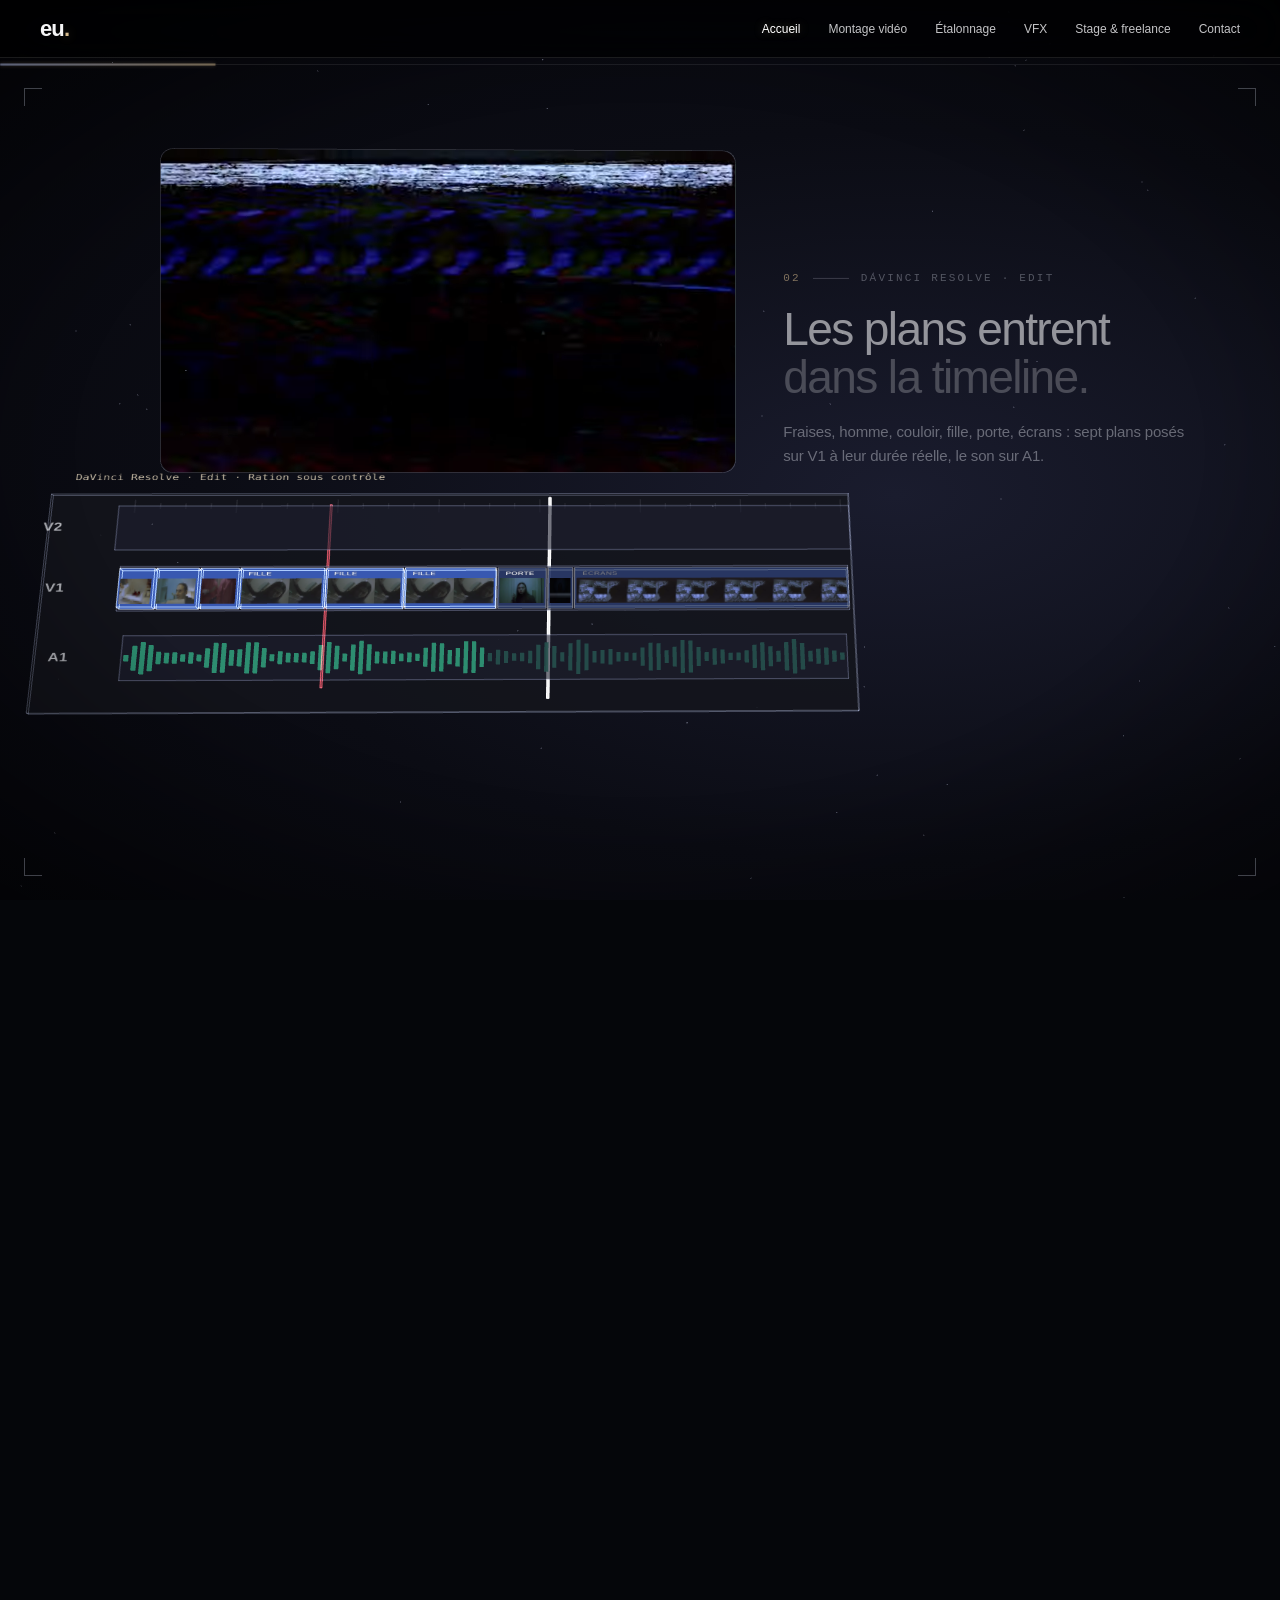
==== commit 103595d6: "Ritual Fest : affiche réduite d'un tiers Co-Authored-By: Claude Opus 5.5 (1M context) <noreply@anthr" ====
--- a/index.html
+++ b/index.html
@@ -10,7 +10,7 @@
 <link rel="preconnect" href="https://fonts.googleapis.com">
 <link rel="preconnect" href="https://fonts.gstatic.com" crossorigin>
 <link href="https://fonts.googleapis.com/css2?family=IBM+Plex+Mono:wght@400;500&family=Inter:wght@300;400;500;600;700;800&display=swap" rel="stylesheet">
-<link rel="stylesheet" href="style.css?v=202610112018">
+<link rel="stylesheet" href="style.css?v=202610112022">
 <style>
   html,body{background:#05060a}
   body{background:radial-gradient(120% 90% at 70% 55%,#1a1c2e 0%,#0b0c14 45%,#040408 100%) fixed}
--- a/style.css
+++ b/style.css
@@ -657,4 +657,4 @@
 .page-hero h1>.title-liquid{position:absolute;inset:0;z-index:-1;width:100%;height:100%;border-radius:inherit;pointer-events:none}
 
 /* Affiche carrée (Ritual Fest) */
-.mission-poster{aspect-ratio:1/1;padding:0}
+.mission-poster{aspect-ratio:1/1;padding:0;width:66.667%;justify-self:center;align-self:center;margin-inline:auto}
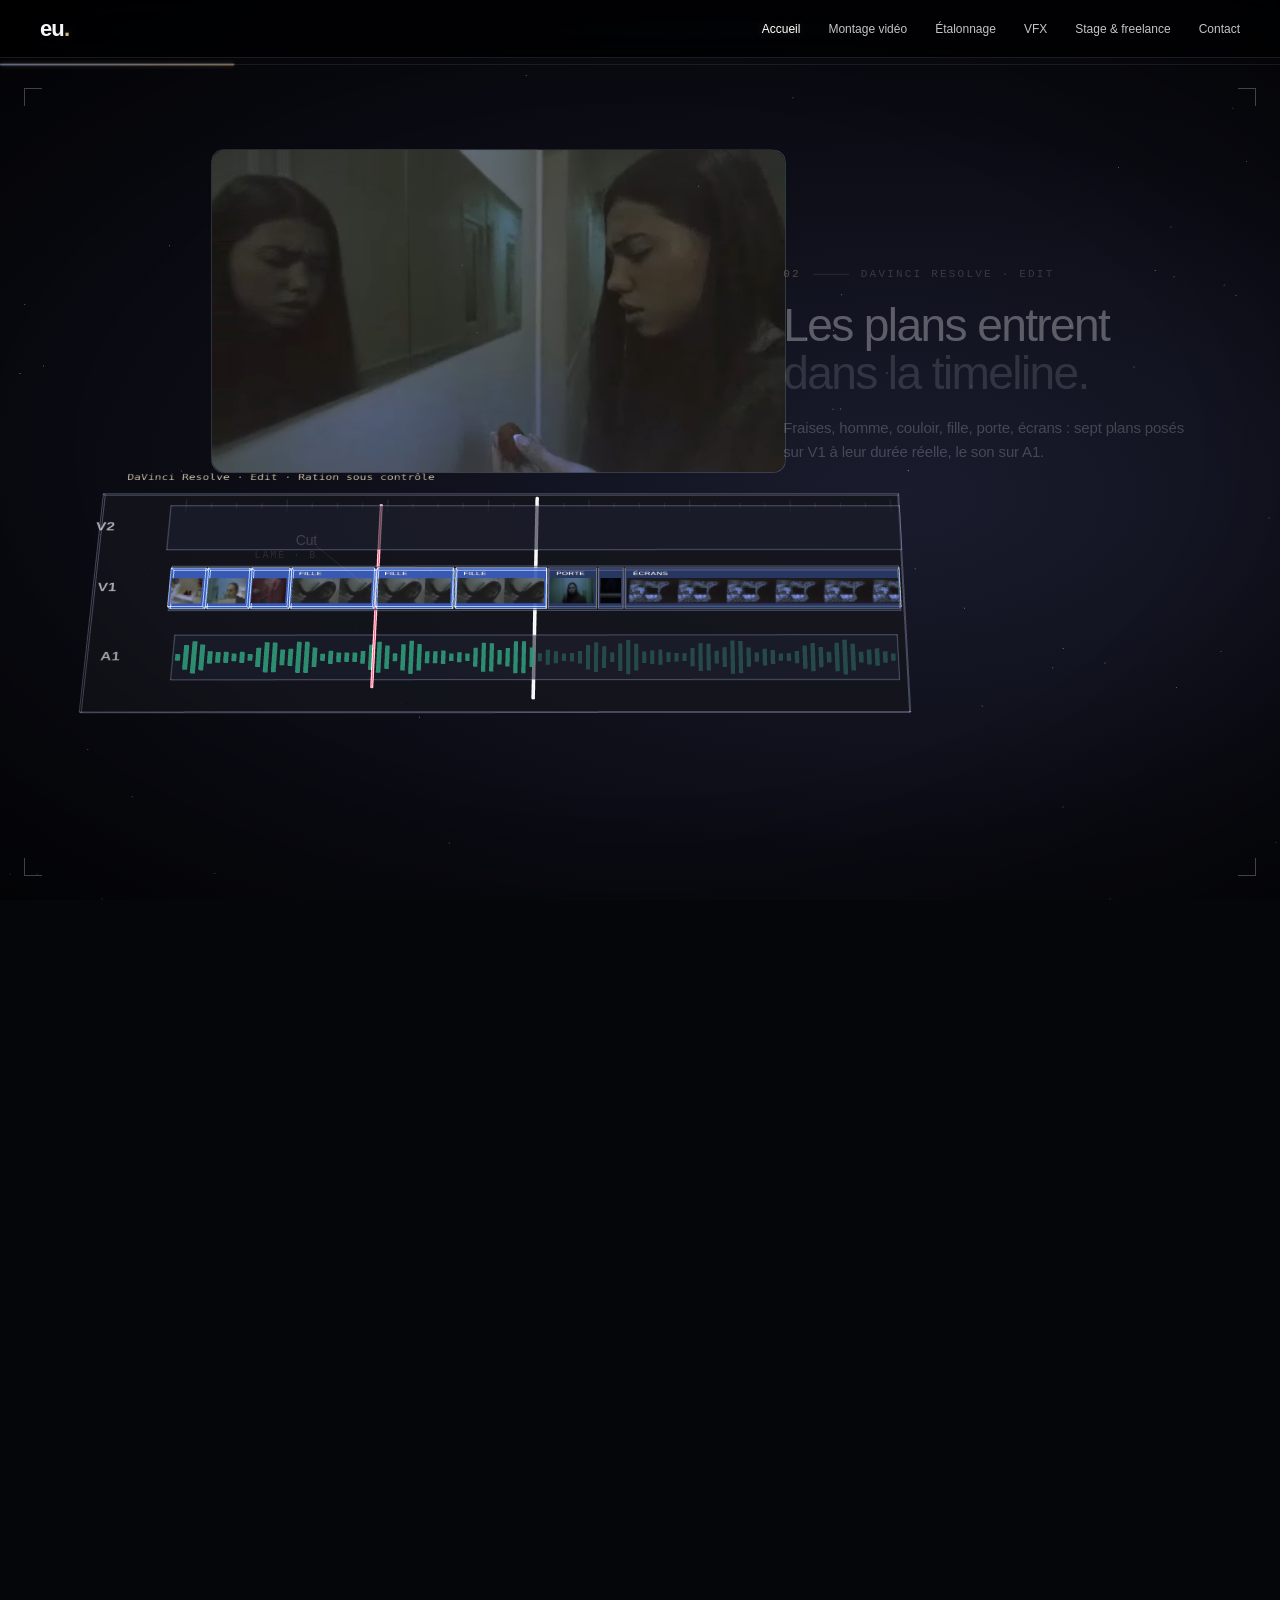
==== commit 2709aaea: "Ritual Fest : affiche sans les bandes blanches Co-Authored-By: Claude Opus 5.5 (1M context) <noreply" ====
--- a/index.html
+++ b/index.html
@@ -10,7 +10,7 @@
 <link rel="preconnect" href="https://fonts.googleapis.com">
 <link rel="preconnect" href="https://fonts.gstatic.com" crossorigin>
 <link href="https://fonts.googleapis.com/css2?family=IBM+Plex+Mono:wght@400;500&family=Inter:wght@300;400;500;600;700;800&display=swap" rel="stylesheet">
-<link rel="stylesheet" href="style.css?v=202610112022">
+<link rel="stylesheet" href="style.css?v=202610112024">
 <style>
   html,body{background:#05060a}
   body{background:radial-gradient(120% 90% at 70% 55%,#1a1c2e 0%,#0b0c14 45%,#040408 100%) fixed}
--- a/style.css
+++ b/style.css
@@ -657,4 +657,4 @@
 .page-hero h1>.title-liquid{position:absolute;inset:0;z-index:-1;width:100%;height:100%;border-radius:inherit;pointer-events:none}
 
 /* Affiche carrée (Ritual Fest) */
-.mission-poster{aspect-ratio:1/1;padding:0;width:66.667%;justify-self:center;align-self:center;margin-inline:auto}
+.mission-poster{aspect-ratio:1080/1300;padding:0;width:66.667%;justify-self:center;align-self:center;margin-inline:auto}
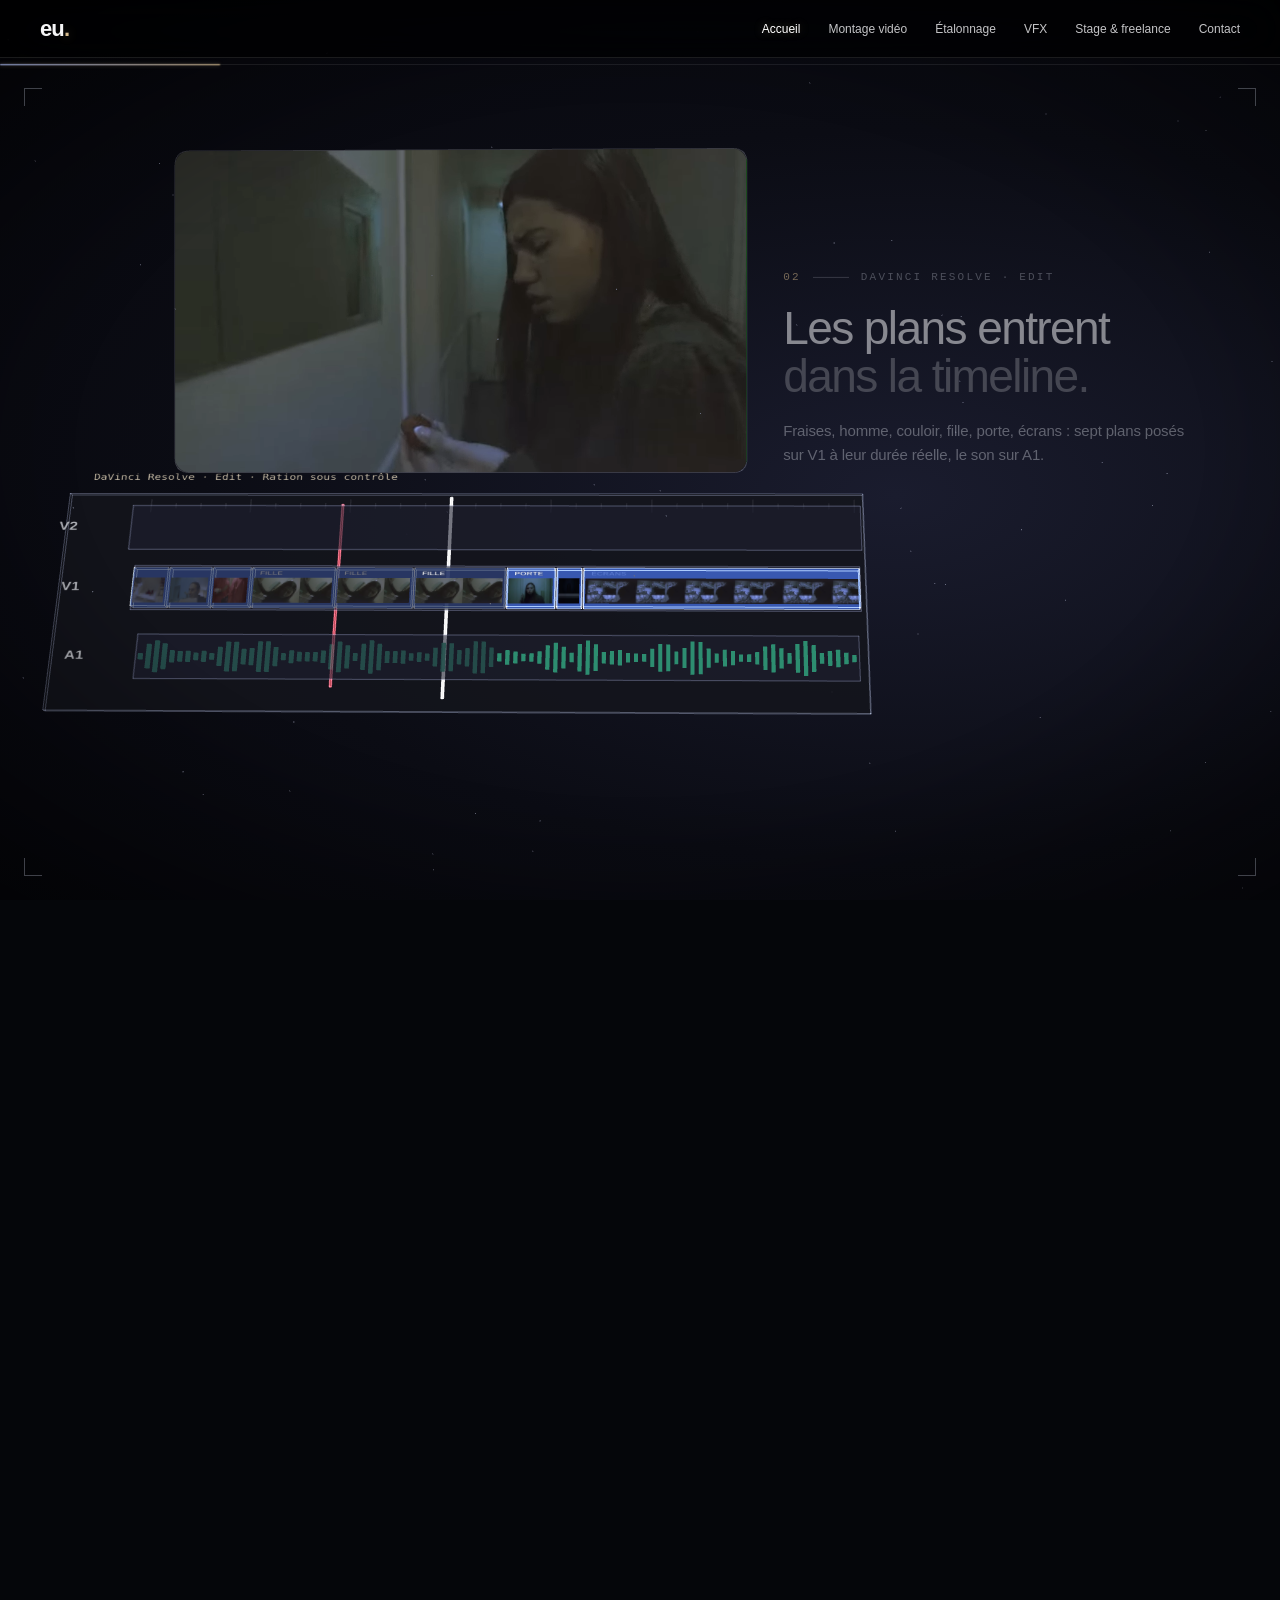
==== commit fe50ec41: "Ritual Fest : affiche un peu moins haute Co-Authored-By: Claude Opus 5.5 (1M context) <noreply@anthr" ====
--- a/index.html
+++ b/index.html
@@ -10,7 +10,7 @@
 <link rel="preconnect" href="https://fonts.googleapis.com">
 <link rel="preconnect" href="https://fonts.gstatic.com" crossorigin>
 <link href="https://fonts.googleapis.com/css2?family=IBM+Plex+Mono:wght@400;500&family=Inter:wght@300;400;500;600;700;800&display=swap" rel="stylesheet">
-<link rel="stylesheet" href="style.css?v=202610112024">
+<link rel="stylesheet" href="style.css?v=202610112052">
 <style>
   html,body{background:#05060a}
   body{background:radial-gradient(120% 90% at 70% 55%,#1a1c2e 0%,#0b0c14 45%,#040408 100%) fixed}
--- a/style.css
+++ b/style.css
@@ -657,4 +657,5 @@
 .page-hero h1>.title-liquid{position:absolute;inset:0;z-index:-1;width:100%;height:100%;border-radius:inherit;pointer-events:none}
 
 /* Affiche carrée (Ritual Fest) */
-.mission-poster{aspect-ratio:1080/1300;padding:0;width:66.667%;justify-self:center;align-self:center;margin-inline:auto}
+.mission-poster{aspect-ratio:1080/1140;padding:0;width:66.667%;justify-self:center;align-self:center;margin-inline:auto}
+.mission-poster .thumb{object-fit:fill}
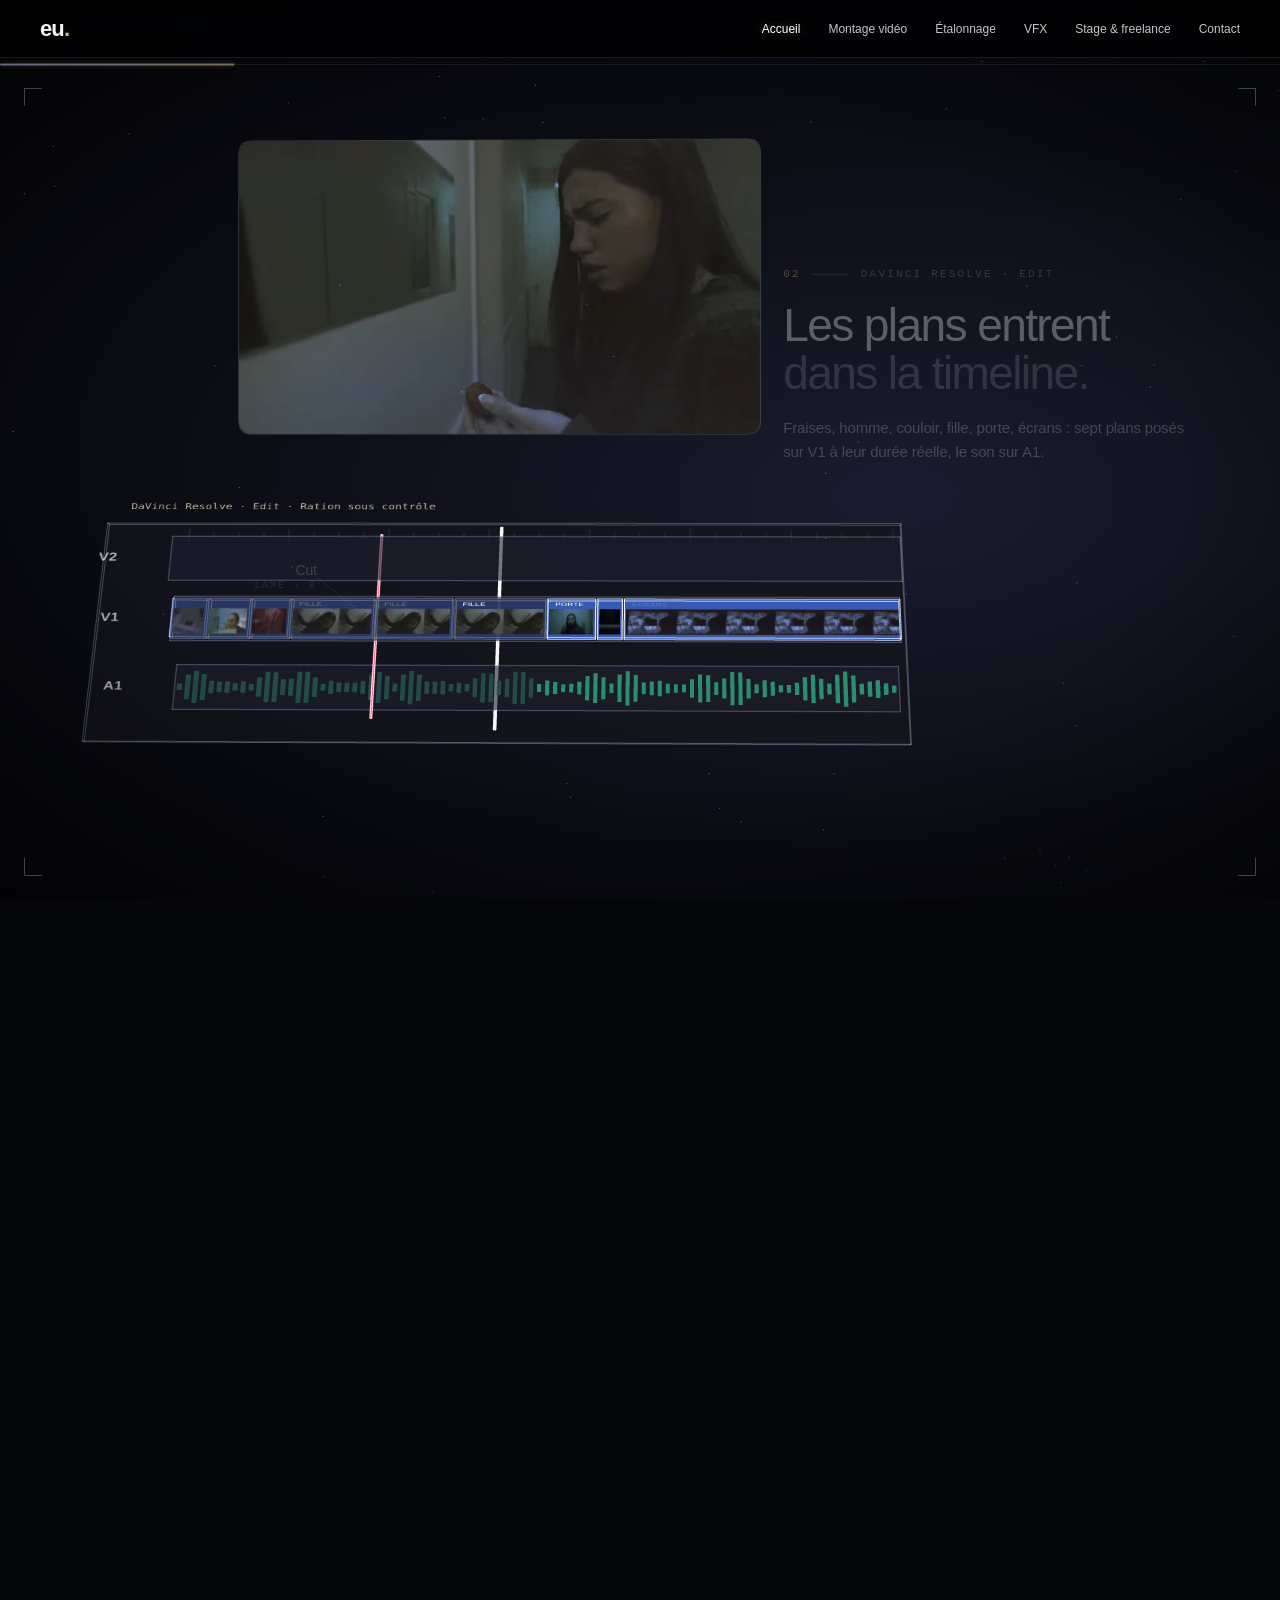
==== commit 61246526: "Accueil ordinateur : la vidéo ne recouvre plus la timeline ni les roues Color Co-Authored-By: Claude" ====
--- a/index.html
+++ b/index.html
@@ -138,6 +138,6 @@
 <div class="cam-hint" aria-hidden="true">SCROLLEZ POUR DÉCORTIQUER</div>
 <div class="cam-spacer"><span id="contact"></span></div>
 
-<script type="module" src="assets/test2.js?v=202610111924"></script>
+<script type="module" src="assets/test2.js?v=202610112102"></script>
 </body>
 </html>
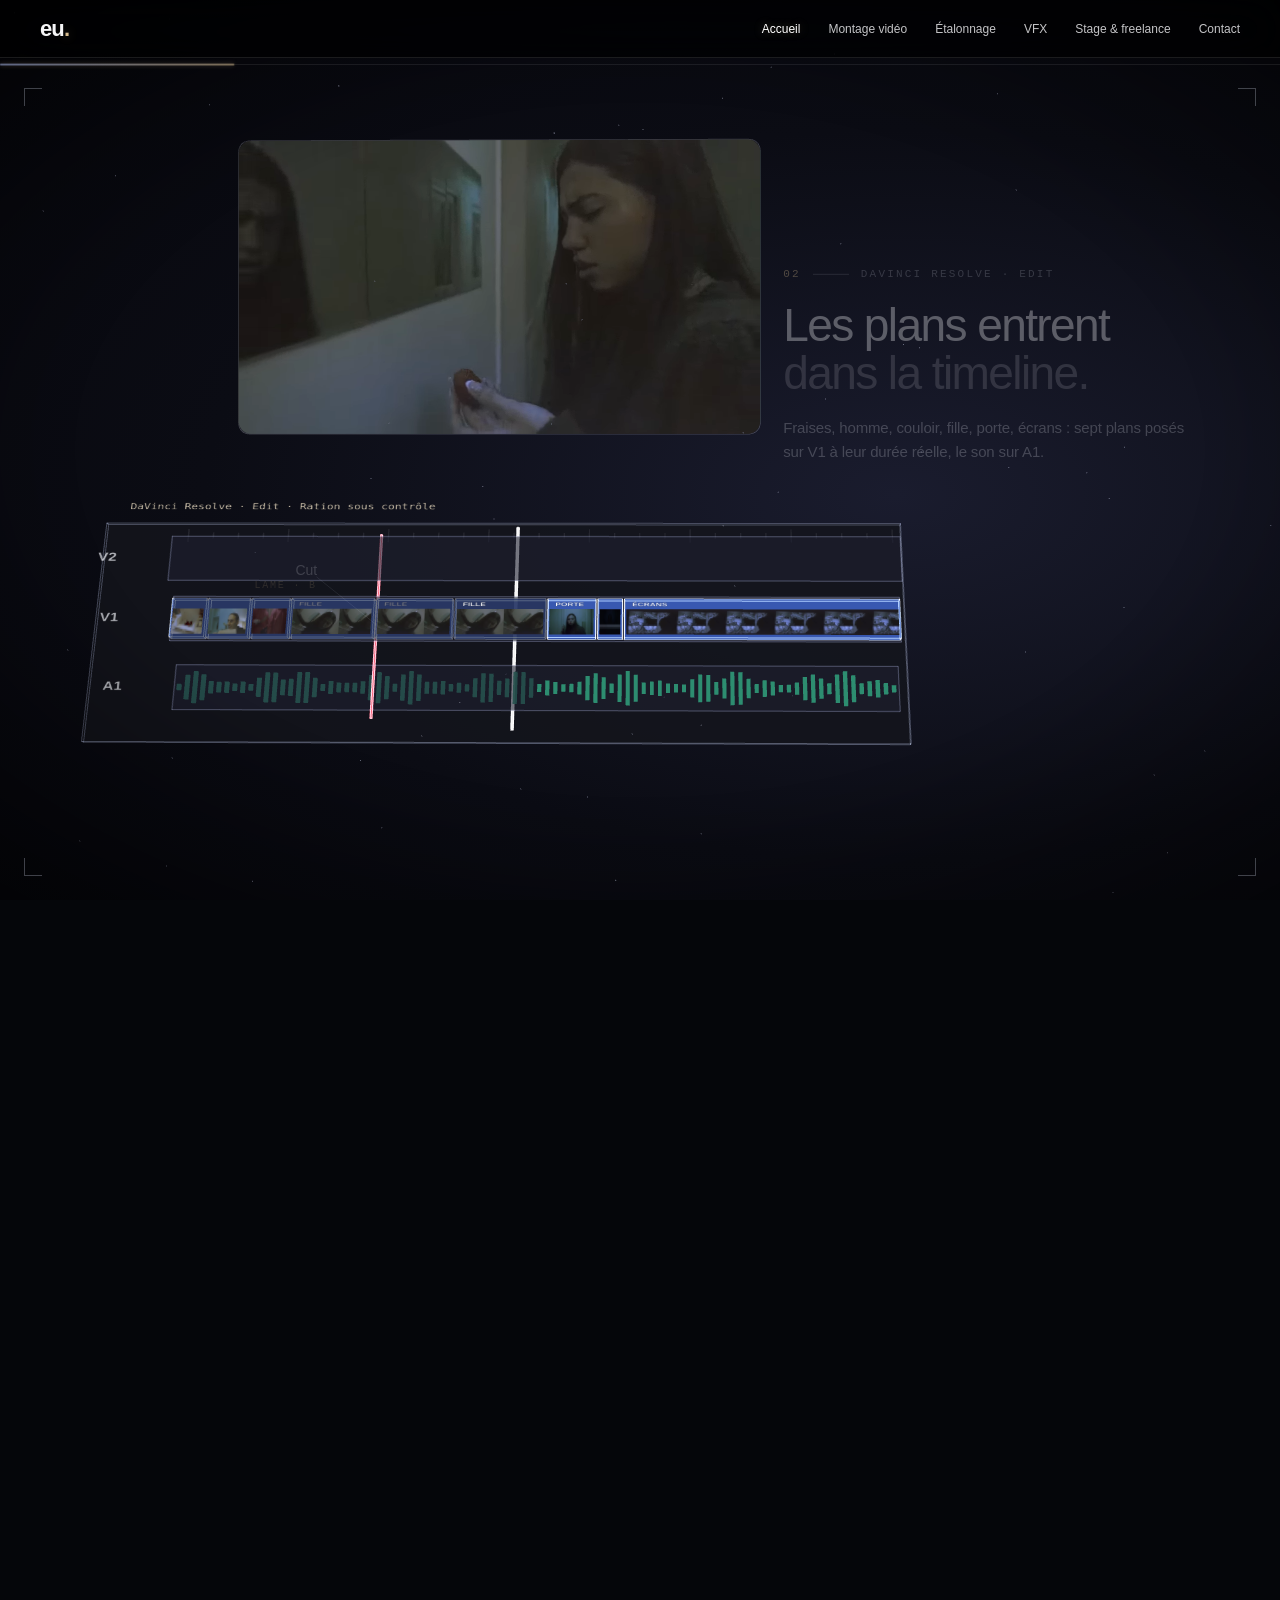
==== commit 8c5d7e39: "Stage & freelance : images Oulpan Lavi et Alexandre Triche non cliquables Co-Authored-By: Claude Opu" ====
--- a/index.html
+++ b/index.html
@@ -10,7 +10,7 @@
 <link rel="preconnect" href="https://fonts.googleapis.com">
 <link rel="preconnect" href="https://fonts.gstatic.com" crossorigin>
 <link href="https://fonts.googleapis.com/css2?family=IBM+Plex+Mono:wght@400;500&family=Inter:wght@300;400;500;600;700;800&display=swap" rel="stylesheet">
-<link rel="stylesheet" href="style.css?v=202610112052">
+<link rel="stylesheet" href="style.css?v=202610112319">
 <style>
   html,body{background:#05060a}
   body{background:radial-gradient(120% 90% at 70% 55%,#1a1c2e 0%,#0b0c14 45%,#040408 100%) fixed}
--- a/style.css
+++ b/style.css
@@ -659,3 +659,6 @@
 /* Affiche carrée (Ritual Fest) */
 .mission-poster{aspect-ratio:1080/1140;padding:0;width:66.667%;justify-self:center;align-self:center;margin-inline:auto}
 .mission-poster .thumb{object-fit:fill}
+/* Images de mission non cliquables : pas de zoom au survol */
+.mission-media.is-static{cursor:default}
+.mission-media.is-static:hover .thumb{transform:none}
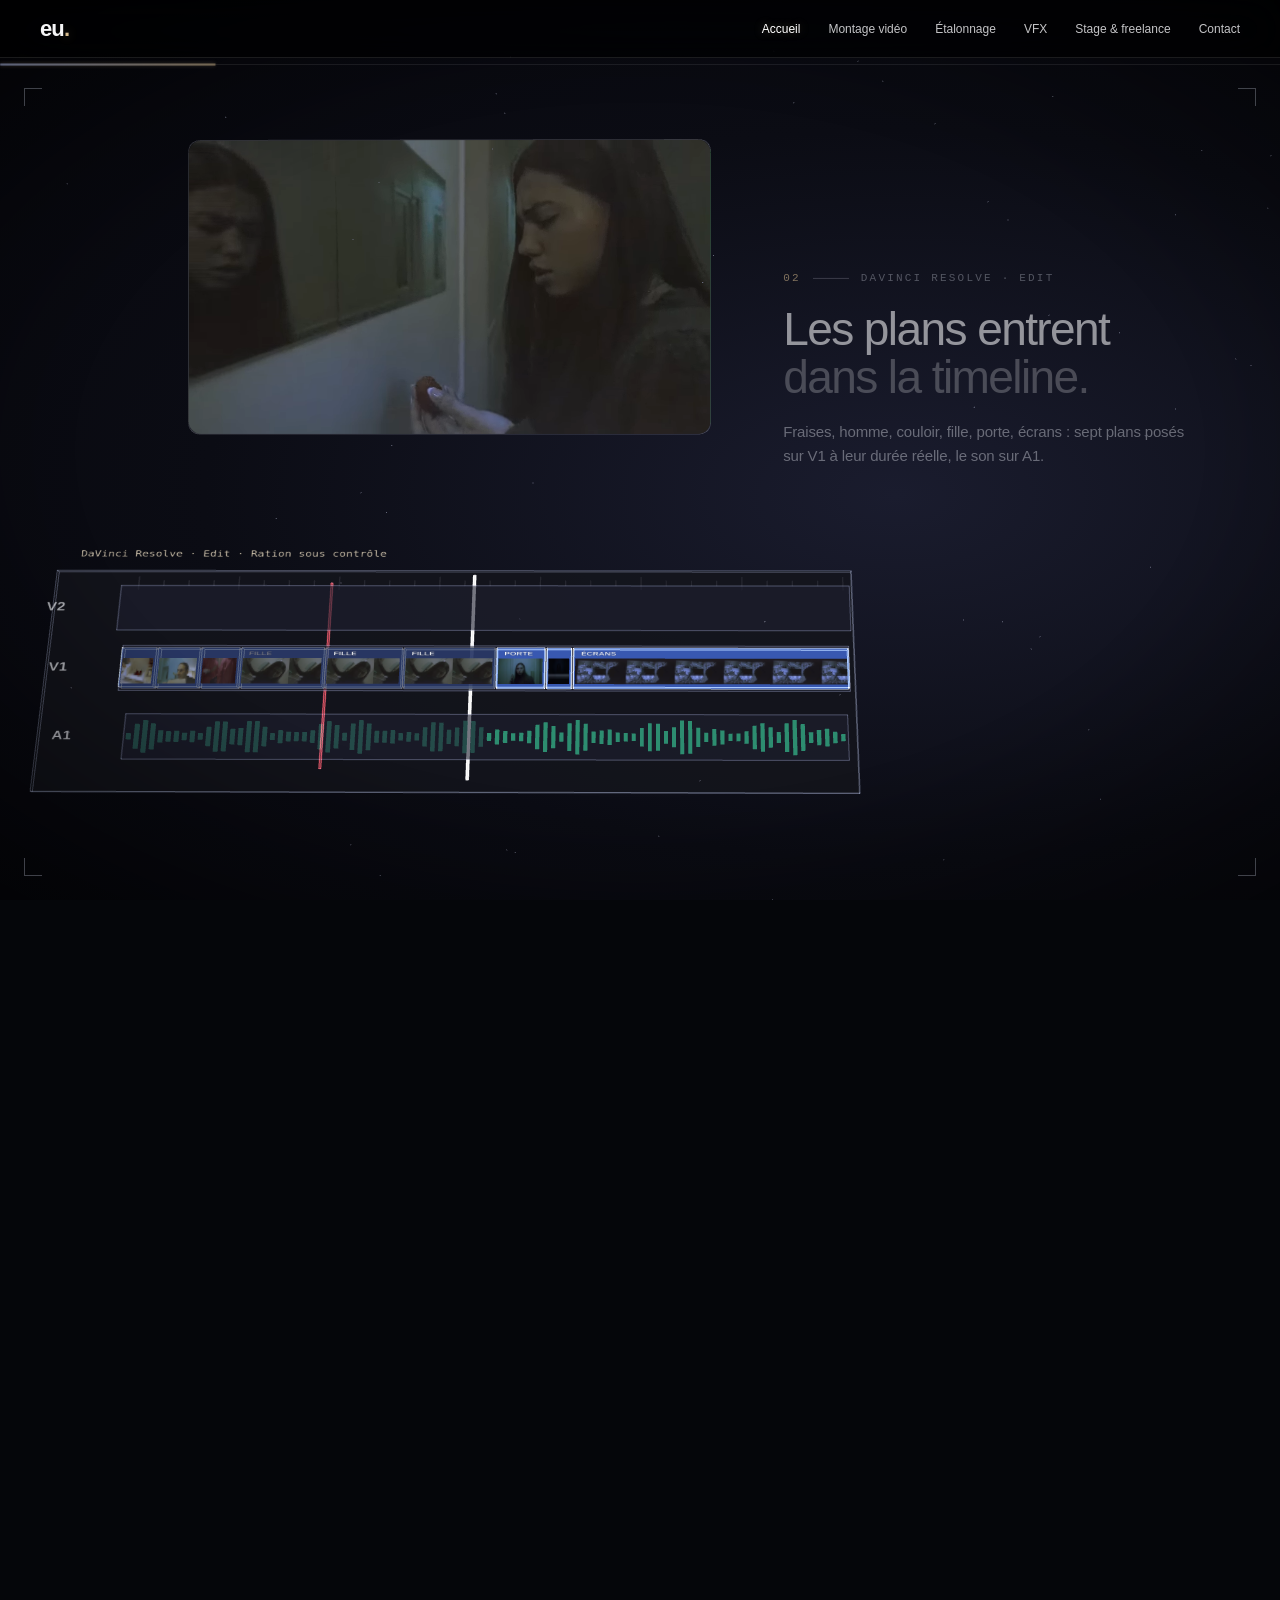
==== commit c6dc5c1b: "Accueil : timeline abaissée pour ne plus être recouverte par la vidéo Co-Authored-By: Claude Opus 5." ====
--- a/index.html
+++ b/index.html
@@ -138,6 +138,6 @@
 <div class="cam-hint" aria-hidden="true">SCROLLEZ POUR DÉCORTIQUER</div>
 <div class="cam-spacer"><span id="contact"></span></div>
 
-<script type="module" src="assets/test2.js?v=202610112102"></script>
+<script type="module" src="assets/test2.js?v=202610291047"></script>
 </body>
 </html>
